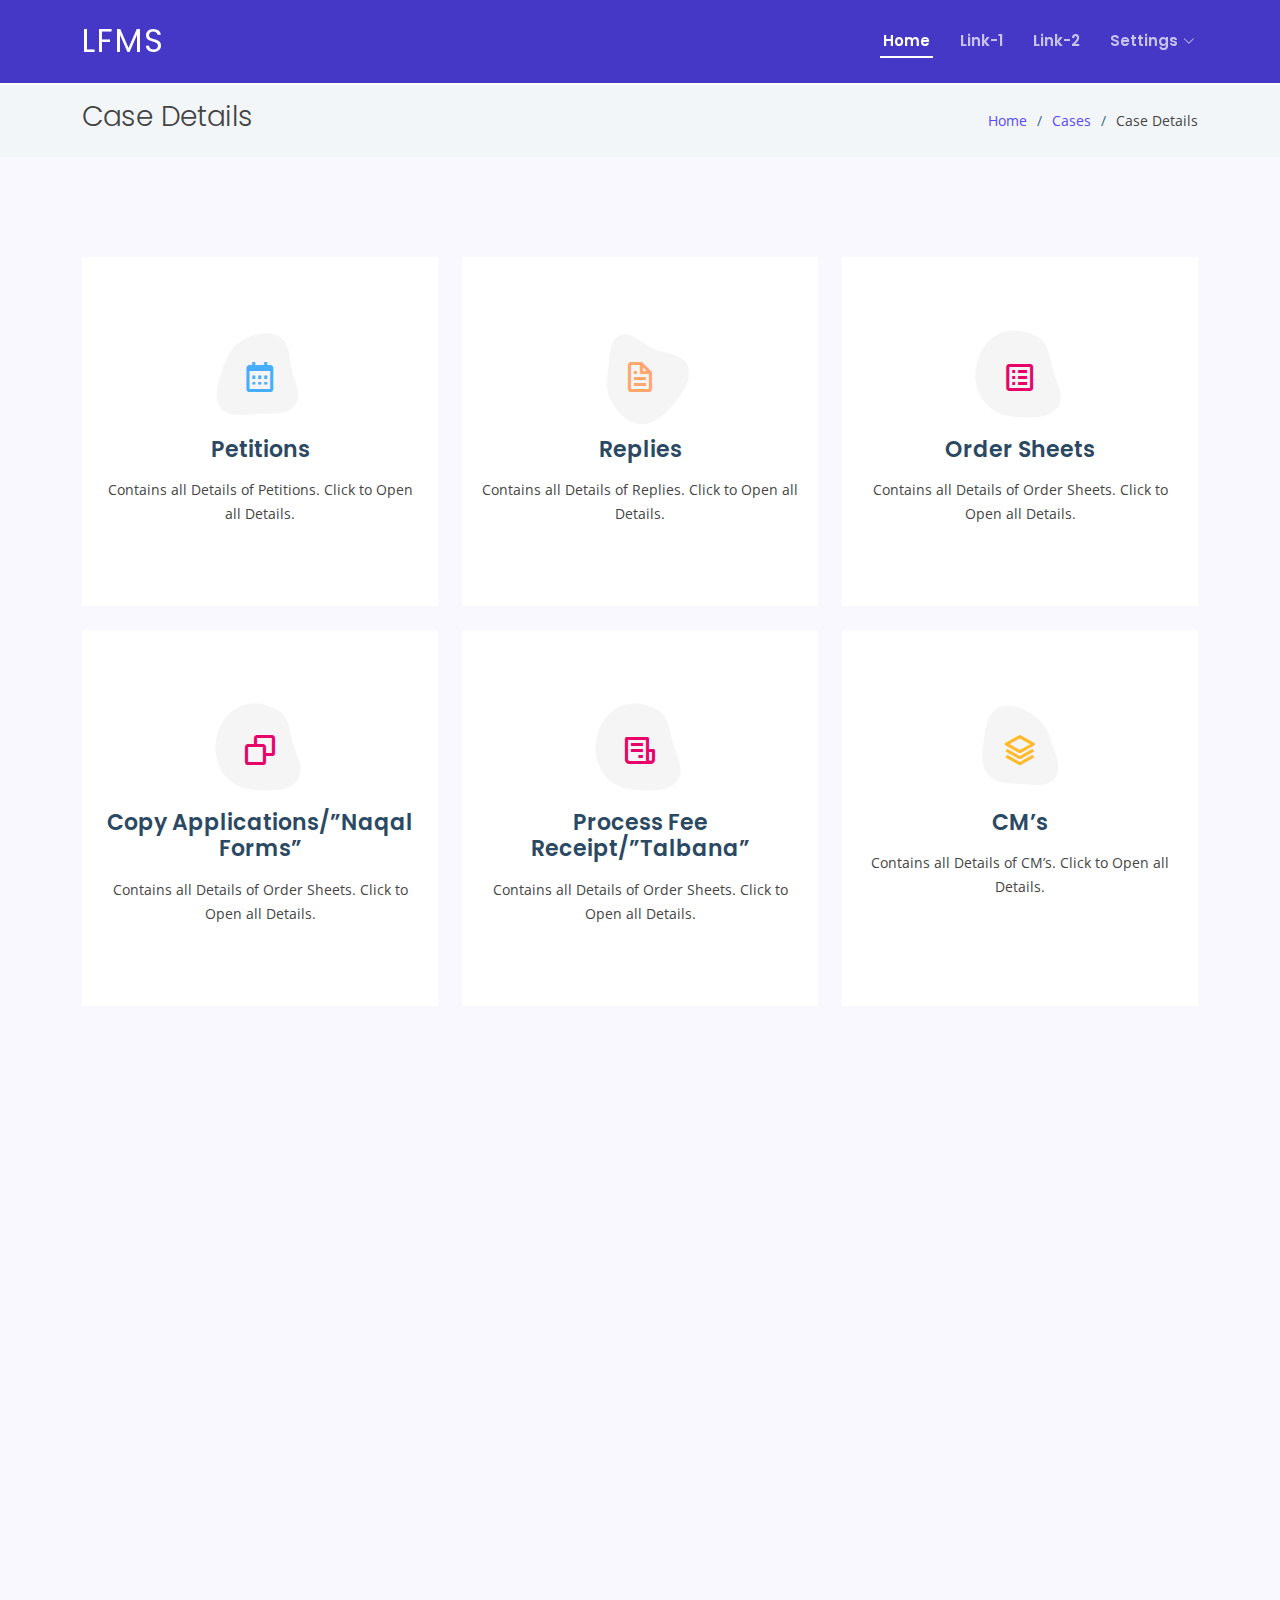
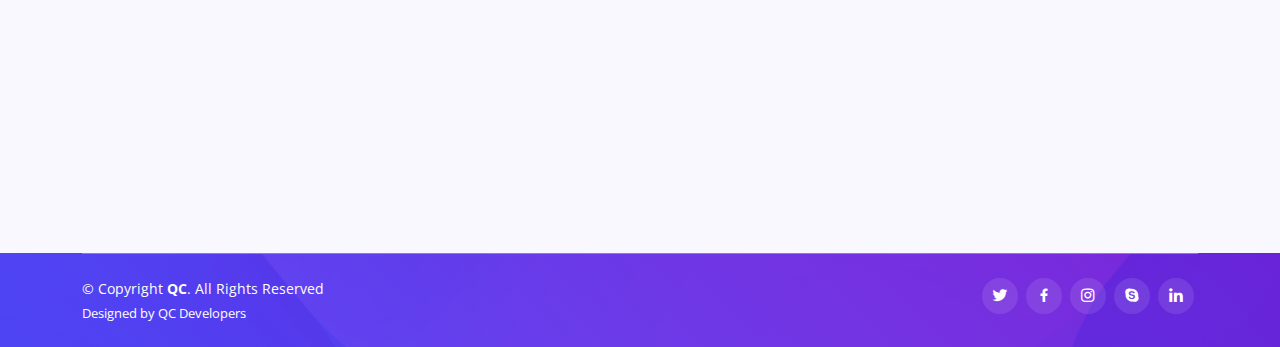
==== case_details.html @ b81e31d7 "adding code to git repo" ====
<!DOCTYPE html>
<html lang="en">

<head>
  <meta charset="utf-8">
  <meta content="width=device-width, initial-scale=1.0" name="viewport">

  <title>Case Details</title>
  <meta content="" name="description">
  <meta content="" name="keywords">

  <!-- Favicons -->
  <link href="assets/img/favicon.png" rel="icon">
  <link href="assets/img/apple-touch-icon.png" rel="apple-touch-icon">

  <!-- Google Fonts -->
  <link href="https://fonts.googleapis.com/css?family=Open+Sans:300,300i,400,400i,600,600i,700,700i|Roboto:300,300i,400,400i,500,500i,600,600i,700,700i|Poppins:300,300i,400,400i,500,500i,600,600i,700,700i" rel="stylesheet">

  <!-- Vendor CSS Files -->
  <link href="assets/vendor/aos/aos.css" rel="stylesheet">
  <link href="assets/vendor/bootstrap/css/bootstrap.min.css" rel="stylesheet">
  <link href="assets/vendor/bootstrap-icons/bootstrap-icons.css" rel="stylesheet">
  <link href="assets/vendor/boxicons/css/boxicons.min.css" rel="stylesheet">
  <link href="assets/vendor/glightbox/css/glightbox.min.css" rel="stylesheet">
  <link href="assets/vendor/swiper/swiper-bundle.min.css" rel="stylesheet">

  <!-- Template Main CSS File -->
  <link href="assets/css/style.css" rel="stylesheet">

  <!-- =======================================================
  * Template Name: Techie - v4.7.0
  * Template URL: https://bootstrapmade.com/techie-free-skin-bootstrap-3/
  * Author: BootstrapMade.com
  * License: https://bootstrapmade.com/license/
  ======================================================== -->
</head>

<body>

   <!-- ======= Header ======= -->
  <header id="header" class="fixed-top ">
    <div class="container d-flex align-items-center justify-content-between">
      <h1 class="logo"><a href="index.html">LFMS</a></h1>
      <!-- Uncomment below if you prefer to use an image logo -->
      <!-- <a href="index.html" class="logo"><img src="assets/img/logo.png" alt="" class="img-fluid"></a>-->

      <nav id="navbar" class="navbar">
        <ul>
          <li><a class="nav-link scrollto active" href="#">Home</a></li>
          <li><a class="nav-link scrollto" href="#">Link-1</a></li>
          <li><a class="nav-link scrollto" href="#">Link-2</a></li>          
          <li class="dropdown"><a href="#"><span>Settings</span> <i class="bi bi-chevron-down"></i></a>
            <ul>
              <li><a href="#">User</a></li>
              <li class="dropdown"><a href="#"><span>System Settings</span> <i class="bi bi-chevron-right"></i></a>
                <ul>
                  <li><a href="#">System Setting 1</a></li>
                  <li><a href="#">System Setting 2</a></li>
                  <li><a href="#">System Setting 3</a></li>
                  <li><a href="#">System Setting 4</a></li>                   
                </ul>
              </li>               
            </ul>
          </li>          
        </ul>
        <i class="bi bi-list mobile-nav-toggle"></i>
      </nav><!-- .navbar -->

    </div>
  </header><!-- End Header -->

<main id="main"> 

 <!-- ======= Breadcrumbs ======= -->
    <section id="breadcrumbs" class="breadcrumbs">
      <div class="container">

        <div class="d-flex justify-content-between align-items-center">
          <h2>Case Details</h2>
          <ol>
            <li><a href="index.html">Home</a></li>
            <li><a href="case_files.html">Cases</a></li>
			<li>Case Details</li>
          </ol>
        </div>

      </div>
    </section><!-- End Breadcrumbs -->
    <!-- ======= Services Section ======= -->
    <section id="services" class="services section-bg">
      <div class="container" data-aos="fade-up"> 

        <div class="row gy-4">
          <div class="col-lg-4 col-md-6 d-flex align-items-stretch" data-aos="zoom-in" data-aos-delay="100">
            <div class="icon-box iconbox-blue">
              <div class="icon">
                <svg width="100" height="100" viewBox="0 0 600 600" xmlns="http://www.w3.org/2000/svg">
                  <path stroke="none" stroke-width="0" fill="#f5f5f5" d="M300,521.0016835830174C376.1290562159157,517.8887921683347,466.0731472004068,529.7835943286574,510.70327084640275,468.03025145048787C554.3714126377745,407.6079735673963,508.03601936045806,328.9844924480964,491.2728898941984,256.3432110539036C474.5976632858925,184.082847569629,479.9380746630129,96.60480741107993,416.23090153303,58.64404602377083C348.86323505073057,18.502131276798302,261.93793281208167,40.57373210992963,193.5410806939664,78.93577620505333C130.42746243093433,114.334589627462,98.30271207620316,179.96522072025542,76.75703585869454,249.04625023123273C51.97151888228291,328.5150500222984,13.704378332031375,421.85034740162234,66.52175969318436,486.19268352777647C119.04800174914682,550.1803526380478,217.28368757567262,524.383925680826,300,521.0016835830174"></path>
                </svg>
                <i class="bx bx-calendar"></i>
              </div>
              <h4><a href="petition_details.html">Petitions</a></h4>
              <p>Contains all Details of Petitions. Click to Open all Details. </p>
            </div>
          </div>

          <div class="col-lg-4 col-md-6 d-flex align-items-stretch" data-aos="zoom-in" data-aos-delay="200">
            <div class="icon-box iconbox-orange ">
              <div class="icon">
                <svg width="100" height="100" viewBox="0 0 600 600" xmlns="http://www.w3.org/2000/svg">
                  <path stroke="none" stroke-width="0" fill="#f5f5f5" d="M300,582.0697525312426C382.5290701553225,586.8405444964366,449.9789794690241,525.3245884688669,502.5850820975895,461.55621195738473C556.606425686781,396.0723002908107,615.8543463187945,314.28637112970534,586.6730223649479,234.56875336149918C558.9533121215079,158.8439757836574,454.9685369536778,164.00468322053177,381.49747125262974,130.76875717737553C312.15926192815925,99.40240125094834,248.97055460311594,18.661163978235184,179.8680185752513,50.54337015887873C110.5421016452524,82.52863877960104,119.82277516462835,180.83849132639028,109.12597500060166,256.43424936330496C100.08760227029461,320.3096726198365,92.17705696193138,384.0621239912766,124.79988738764834,439.7174275375508C164.83382741302287,508.01625554203684,220.96474134820875,577.5009287672846,300,582.0697525312426"></path>
                </svg>
                <i class="bx bx-file"></i>
              </div>
              <h4><a href="">Replies</a></h4>
              <p>Contains all Details of Replies. Click to Open all Details.</p>
            </div>
          </div>

          <div class="col-lg-4 col-md-6 d-flex align-items-stretch" data-aos="zoom-in" data-aos-delay="300">
            <div class="icon-box iconbox-pink">
              <div class="icon">
                <svg width="100" height="100" viewBox="0 0 600 600" xmlns="http://www.w3.org/2000/svg">
                  <path stroke="none" stroke-width="0" fill="#f5f5f5" d="M300,541.5067337569781C382.14930387511276,545.0595476570109,479.8736841581634,548.3450877840088,526.4010558755058,480.5488172755941C571.5218469581645,414.80211281144784,517.5187510058486,332.0715597781072,496.52539010469104,255.14436215662573C477.37192572678356,184.95920475031193,473.57363656557914,105.61284051026155,413.0603344069578,65.22779650032875C343.27470386102294,18.654635553484475,251.2091493199835,5.337323636656869,175.0934190732945,40.62881213300186C97.87086631185822,76.43348514350839,51.98124368387456,156.15599469081315,36.44837278890362,239.84606092416172C21.716077023791087,319.22268207091537,43.775223500013084,401.1760424656574,96.891909868211,461.97329694683043C147.22146801428983,519.5804099606455,223.5754009179313,538.201503339737,300,541.5067337569781"></path>
                </svg>
                <i class="bx bx-spreadsheet"></i>
              </div>
              <h4><a href="#">Order Sheets</a></h4>
              <p>Contains all Details of Order Sheets. Click to Open all Details.</p>
            </div>
          </div>
		  
		  <div class="col-lg-4 col-md-6 d-flex align-items-stretch" data-aos="zoom-in" data-aos-delay="300">
            <div class="icon-box iconbox-pink">
              <div class="icon">
                <svg width="100" height="100" viewBox="0 0 600 600" xmlns="http://www.w3.org/2000/svg">
                  <path stroke="none" stroke-width="0" fill="#f5f5f5" d="M300,541.5067337569781C382.14930387511276,545.0595476570109,479.8736841581634,548.3450877840088,526.4010558755058,480.5488172755941C571.5218469581645,414.80211281144784,517.5187510058486,332.0715597781072,496.52539010469104,255.14436215662573C477.37192572678356,184.95920475031193,473.57363656557914,105.61284051026155,413.0603344069578,65.22779650032875C343.27470386102294,18.654635553484475,251.2091493199835,5.337323636656869,175.0934190732945,40.62881213300186C97.87086631185822,76.43348514350839,51.98124368387456,156.15599469081315,36.44837278890362,239.84606092416172C21.716077023791087,319.22268207091537,43.775223500013084,401.1760424656574,96.891909868211,461.97329694683043C147.22146801428983,519.5804099606455,223.5754009179313,538.201503339737,300,541.5067337569781"></path>
                </svg>
                <i class="bx bx-copy"></i>
              </div>
              <h4><a href="#">Copy Applications/”Naqal Forms”</a></h4>
              <p>Contains all Details of Order Sheets. Click to Open all Details.</p>
            </div>
          </div>
		  <div class="col-lg-4 col-md-6 d-flex align-items-stretch" data-aos="zoom-in" data-aos-delay="300">
            <div class="icon-box iconbox-pink">
              <div class="icon">
                <svg width="100" height="100" viewBox="0 0 600 600" xmlns="http://www.w3.org/2000/svg">
                  <path stroke="none" stroke-width="0" fill="#f5f5f5" d="M300,541.5067337569781C382.14930387511276,545.0595476570109,479.8736841581634,548.3450877840088,526.4010558755058,480.5488172755941C571.5218469581645,414.80211281144784,517.5187510058486,332.0715597781072,496.52539010469104,255.14436215662573C477.37192572678356,184.95920475031193,473.57363656557914,105.61284051026155,413.0603344069578,65.22779650032875C343.27470386102294,18.654635553484475,251.2091493199835,5.337323636656869,175.0934190732945,40.62881213300186C97.87086631185822,76.43348514350839,51.98124368387456,156.15599469081315,36.44837278890362,239.84606092416172C21.716077023791087,319.22268207091537,43.775223500013084,401.1760424656574,96.891909868211,461.97329694683043C147.22146801428983,519.5804099606455,223.5754009179313,538.201503339737,300,541.5067337569781"></path>
                </svg>
                <i class="bx bx-receipt"></i>
              </div>
              <h4><a href="#">Process Fee Receipt/”Talbana”</a></h4>
              <p>Contains all Details of Order Sheets. Click to Open all Details.</p>
            </div>
          </div>

          <div class="col-lg-4 col-md-6 d-flex align-items-stretch" data-aos="zoom-in" data-aos-delay="100">
            <div class="icon-box iconbox-yellow">
              <div class="icon">
                <svg width="100" height="100" viewBox="0 0 600 600" xmlns="http://www.w3.org/2000/svg">
                  <path stroke="none" stroke-width="0" fill="#f5f5f5" d="M300,503.46388370962813C374.79870501325706,506.71871716319447,464.8034551963731,527.1746412648533,510.4981551193396,467.86667711651364C555.9287308511215,408.9015244558933,512.6030010748507,327.5744911775523,490.211057578863,256.5855673507754C471.097692560561,195.9906835881958,447.69079081568157,138.11976852964426,395.19560036434837,102.3242989838813C329.3053358748298,57.3949838291264,248.02791733380457,8.279543830951368,175.87071277845988,42.242879143198664C103.41431057327972,76.34704239035025,93.79494320519305,170.9812938413882,81.28167332365135,250.07896920659033C70.17666984294237,320.27484674793965,64.84698225790005,396.69656628748305,111.28512138212992,450.4950937839243C156.20124167950087,502.5303643271138,231.32542653798444,500.4755392045468,300,503.46388370962813"></path>
                </svg>
                <i class="bx bx-layer"></i>
              </div>
              <h4><a href="">CM’s</a></h4>
              <p>Contains all Details of CM’s. Click to Open all Details.</p>
            </div>
          </div>

          <div class="col-lg-4 col-md-6 d-flex align-items-stretch" data-aos="zoom-in" data-aos-delay="200">
            <div class="icon-box iconbox-red">
              <div class="icon">
                <svg width="100" height="100" viewBox="0 0 600 600" xmlns="http://www.w3.org/2000/svg">
                  <path stroke="none" stroke-width="0" fill="#f5f5f5" d="M300,532.3542879108572C369.38199826031484,532.3153073249985,429.10787420159085,491.63046689027357,474.5244479745417,439.17860296908856C522.8885846962883,383.3225815378663,569.1668002868075,314.3205725914397,550.7432151929288,242.7694973846089C532.6665558377875,172.5657663291529,456.2379748765914,142.6223662098291,390.3689995646985,112.34683881706744C326.66090330228417,83.06452184765237,258.84405631176094,53.51806209861945,193.32584062364296,78.48882559362697C121.61183558270385,105.82097193414197,62.805066853699245,167.19869350419734,48.57481801355237,242.6138429142374C34.843463184063346,315.3850353017275,76.69343916112496,383.4422959591041,125.22947124332185,439.3748458443577C170.7312796277747,491.8107796887764,230.57421082200815,532.3932930995766,300,532.3542879108572"></path>
                </svg>
                <i class="bx bx-slideshow"></i>
              </div>
              <h4><a href="">Relevant Case Laws</a></h4>
              <p>Contains all Details of Relevant Case Laws. Click to Open all Details.</p>
            </div>
          </div>

          <div class="col-lg-4 col-md-6 d-flex align-items-stretch" data-aos="zoom-in" data-aos-delay="300">
            <div class="icon-box iconbox-teal">
              <div class="icon">
                <svg width="100" height="100" viewBox="0 0 600 600" xmlns="http://www.w3.org/2000/svg">
                  <path stroke="none" stroke-width="0" fill="#f5f5f5" d="M300,566.797414625762C385.7384707136149,576.1784315230908,478.7894351017131,552.8928747891023,531.9192734346935,484.94944893311C584.6109503024035,417.5663521118492,582.489472248146,322.67544863468447,553.9536738515405,242.03673114598146C529.1557734026468,171.96086150256528,465.24506316201064,127.66468636344209,395.9583748389544,100.7403814666027C334.2173773831606,76.7482773500951,269.4350130405921,84.62216499799875,207.1952322260088,107.2889140133804C132.92018162631612,134.33871894543012,41.79353780512637,160.00259165414826,22.644507872594943,236.69541883565114C3.319112789854554,314.0945973066697,72.72355303640163,379.243833228382,124.04198916343866,440.3218312028393C172.9286146004772,498.5055451809895,224.45579914871206,558.5317968840102,300,566.797414625762"></path>
                </svg>
                <i class="bi bi-window-dock"></i>
              </div>
              <h4><a href="">Extra Docs</a></h4>
              <p>Contains all Details of Extra Docs. Click to Open all Details.</p>
            </div>
          </div>
			
			 <div class="col-lg-4 col-md-6 d-flex align-items-stretch" data-aos="zoom-in" data-aos-delay="100">
            <div class="icon-box iconbox-blue">
              <div class="icon">
                <svg width="100" height="100" viewBox="0 0 600 600" xmlns="http://www.w3.org/2000/svg">
                  <path stroke="none" stroke-width="0" fill="#f5f5f5" d="M300,521.0016835830174C376.1290562159157,517.8887921683347,466.0731472004068,529.7835943286574,510.70327084640275,468.03025145048787C554.3714126377745,407.6079735673963,508.03601936045806,328.9844924480964,491.2728898941984,256.3432110539036C474.5976632858925,184.082847569629,479.9380746630129,96.60480741107993,416.23090153303,58.64404602377083C348.86323505073057,18.502131276798302,261.93793281208167,40.57373210992963,193.5410806939664,78.93577620505333C130.42746243093433,114.334589627462,98.30271207620316,179.96522072025542,76.75703585869454,249.04625023123273C51.97151888228291,328.5150500222984,13.704378332031375,421.85034740162234,66.52175969318436,486.19268352777647C119.04800174914682,550.1803526380478,217.28368757567262,524.383925680826,300,521.0016835830174"></path>
                </svg>
                <i class="bx bxl-dribbble"></i>
              </div>
              <h4><a href="">Oral Arguments</a></h4>
              <p>Contains all Details of Oral Arguments. Click to Open all Details. </p>
            </div>
          </div>

          <div class="col-lg-4 col-md-6 d-flex align-items-stretch" data-aos="zoom-in" data-aos-delay="200">
            <div class="icon-box iconbox-orange ">
              <div class="icon">
                <svg width="100" height="100" viewBox="0 0 600 600" xmlns="http://www.w3.org/2000/svg">
                  <path stroke="none" stroke-width="0" fill="#f5f5f5" d="M300,582.0697525312426C382.5290701553225,586.8405444964366,449.9789794690241,525.3245884688669,502.5850820975895,461.55621195738473C556.606425686781,396.0723002908107,615.8543463187945,314.28637112970534,586.6730223649479,234.56875336149918C558.9533121215079,158.8439757836574,454.9685369536778,164.00468322053177,381.49747125262974,130.76875717737553C312.15926192815925,99.40240125094834,248.97055460311594,18.661163978235184,179.8680185752513,50.54337015887873C110.5421016452524,82.52863877960104,119.82277516462835,180.83849132639028,109.12597500060166,256.43424936330496C100.08760227029461,320.3096726198365,92.17705696193138,384.0621239912766,124.79988738764834,439.7174275375508C164.83382741302287,508.01625554203684,220.96474134820875,577.5009287672846,300,582.0697525312426"></path>
                </svg>
                <i class="bx bx-file"></i>
              </div>
              <h4><a href="">Synopsis</a></h4>
              <p>Contains all Details of Synopsis. Click to Open all Details.</p>
            </div>
          </div>
		  <div class="col-lg-4 col-md-6 d-flex align-items-stretch" data-aos="zoom-in" data-aos-delay="100">
            <div class="icon-box iconbox-yellow">
              <div class="icon">
                <svg width="100" height="100" viewBox="0 0 600 600" xmlns="http://www.w3.org/2000/svg">
                  <path stroke="none" stroke-width="0" fill="#f5f5f5" d="M300,503.46388370962813C374.79870501325706,506.71871716319447,464.8034551963731,527.1746412648533,510.4981551193396,467.86667711651364C555.9287308511215,408.9015244558933,512.6030010748507,327.5744911775523,490.211057578863,256.5855673507754C471.097692560561,195.9906835881958,447.69079081568157,138.11976852964426,395.19560036434837,102.3242989838813C329.3053358748298,57.3949838291264,248.02791733380457,8.279543830951368,175.87071277845988,42.242879143198664C103.41431057327972,76.34704239035025,93.79494320519305,170.9812938413882,81.28167332365135,250.07896920659033C70.17666984294237,320.27484674793965,64.84698225790005,396.69656628748305,111.28512138212992,450.4950937839243C156.20124167950087,502.5303643271138,231.32542653798444,500.4755392045468,300,503.46388370962813"></path>
                </svg>
                <i class="bx bx-layer"></i>
              </div>
              <h4><a href="">Judgment</a></h4>
              <p>Contains all Details of Judgment. Click to Open all Details.</p>
            </div>
          </div>

          <div class="col-lg-4 col-md-6 d-flex align-items-stretch" data-aos="zoom-in" data-aos-delay="200">
            <div class="icon-box iconbox-red">
              <div class="icon">
                <svg width="100" height="100" viewBox="0 0 600 600" xmlns="http://www.w3.org/2000/svg">
                  <path stroke="none" stroke-width="0" fill="#f5f5f5" d="M300,532.3542879108572C369.38199826031484,532.3153073249985,429.10787420159085,491.63046689027357,474.5244479745417,439.17860296908856C522.8885846962883,383.3225815378663,569.1668002868075,314.3205725914397,550.7432151929288,242.7694973846089C532.6665558377875,172.5657663291529,456.2379748765914,142.6223662098291,390.3689995646985,112.34683881706744C326.66090330228417,83.06452184765237,258.84405631176094,53.51806209861945,193.32584062364296,78.48882559362697C121.61183558270385,105.82097193414197,62.805066853699245,167.19869350419734,48.57481801355237,242.6138429142374C34.843463184063346,315.3850353017275,76.69343916112496,383.4422959591041,125.22947124332185,439.3748458443577C170.7312796277747,491.8107796887764,230.57421082200815,532.3932930995766,300,532.3542879108572"></path>
                </svg>
                <i class="bx bx-slideshow"></i>
              </div>
              <h4><a href="">Others</a></h4>
              <p>Contains all Details of Others. Click to Open all Details.</p>
            </div>
          </div>
        </div>

      </div>
    </section><!-- End Services Section -->
	
  </main><!-- End #main -->

  <!-- ======= Footer ======= -->
  <footer id="footer">

    <div class="container">

      <div class="copyright-wrap d-md-flex py-4">
        <div class="me-md-auto text-center text-md-start">
          <div class="copyright">
            &copy; Copyright <strong><span>QC</span></strong>. All Rights Reserved
          </div>
          <div class="credits">
            <!-- All the links in the footer should remain intact. -->
            <!-- You can delete the links only if you purchased the pro version. -->
            <!-- Licensing information: https://bootstrapmade.com/license/ -->
            <!-- Purchase the pro version with working PHP/AJAX contact form: https://bootstrapmade.com/techie-free-skin-bootstrap-3/ -->
            Designed by <a href="https://bootstrapmade.com/">QC Developers</a>
          </div>
        </div>
        <div class="social-links text-center text-md-right pt-3 pt-md-0">
          <a href="#" class="twitter"><i class="bx bxl-twitter"></i></a>
          <a href="#" class="facebook"><i class="bx bxl-facebook"></i></a>
          <a href="#" class="instagram"><i class="bx bxl-instagram"></i></a>
          <a href="#" class="google-plus"><i class="bx bxl-skype"></i></a>
          <a href="#" class="linkedin"><i class="bx bxl-linkedin"></i></a>
        </div>
      </div>

    </div>
  </footer><!-- End Footer -->

  <a href="#" class="back-to-top d-flex align-items-center justify-content-center"><i class="bi bi-arrow-up-short"></i></a>
  <div id="preloader"></div>

  <!-- Vendor JS Files -->
  <script src="assets/vendor/purecounter/purecounter.js"></script>
  <script src="assets/vendor/aos/aos.js"></script>
  <script src="assets/vendor/bootstrap/js/bootstrap.bundle.min.js"></script>
  <script src="assets/vendor/glightbox/js/glightbox.min.js"></script>
  <script src="assets/vendor/isotope-layout/isotope.pkgd.min.js"></script>
  <script src="assets/vendor/swiper/swiper-bundle.min.js"></script>
  <script src="assets/vendor/php-email-form/validate.js"></script>

  <!-- Template Main JS File -->
  <script src="assets/js/main.js"></script>

</body>

</html>
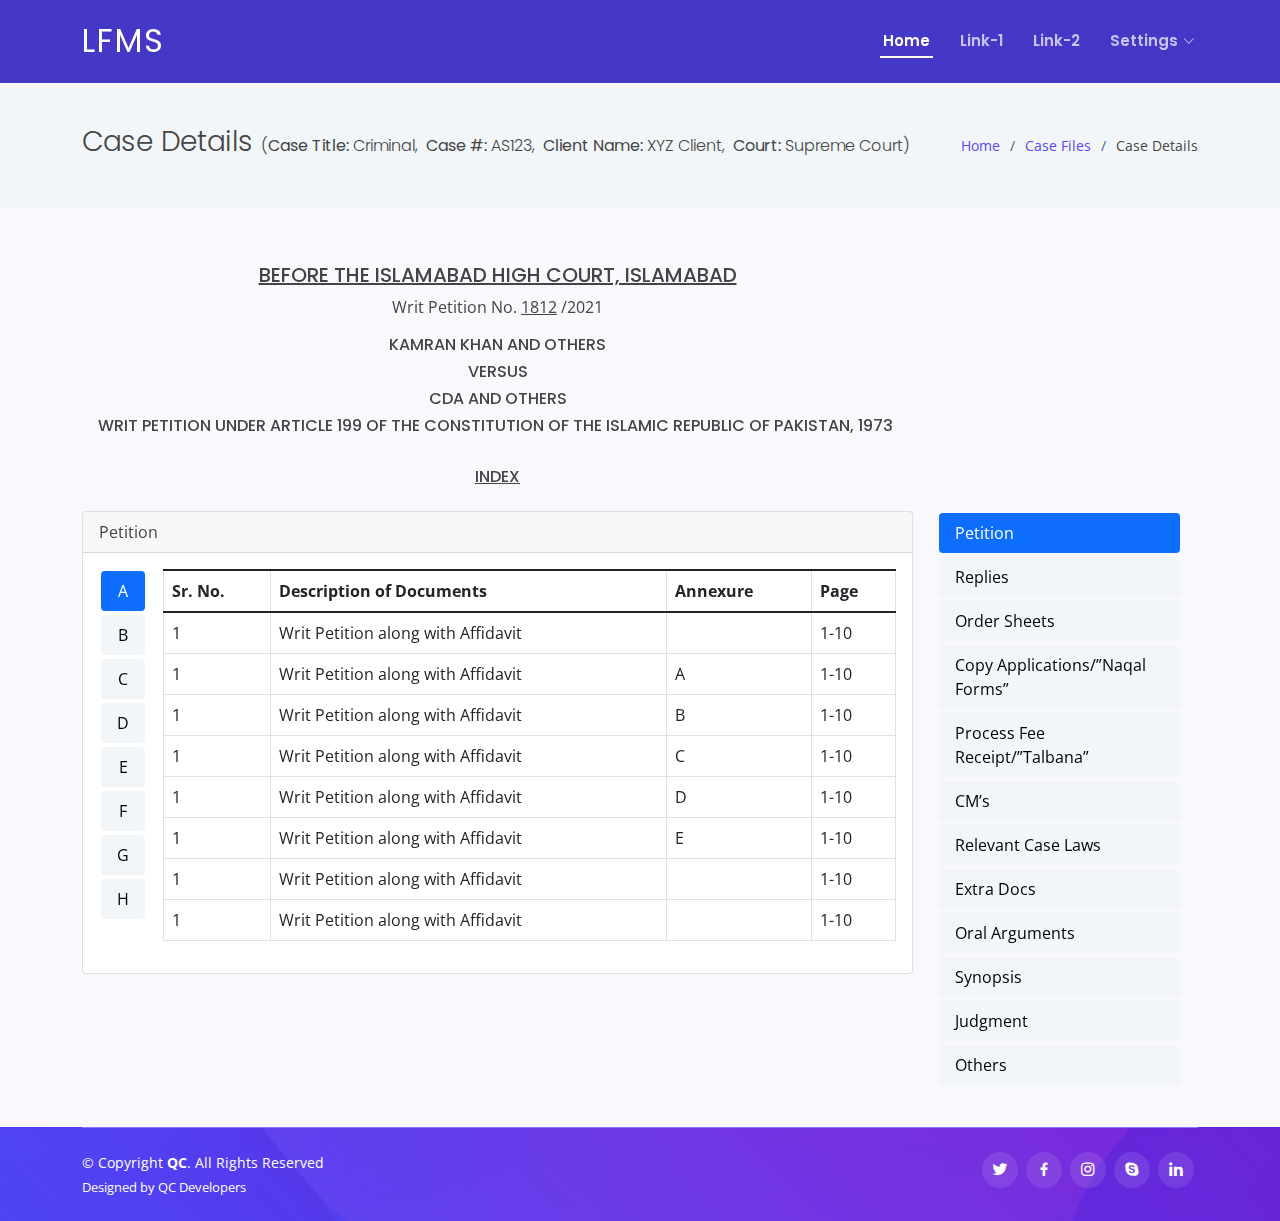
==== commit 0a14ffbe: "CASE DETAIL PAGE MODIFICATION" ====
--- a/case_details.html
+++ b/case_details.html
@@ -5,7 +5,7 @@
   <meta charset="utf-8">
   <meta content="width=device-width, initial-scale=1.0" name="viewport">
 
-  <title>Case Details</title>
+  <title>Cases</title>
   <meta content="" name="description">
   <meta content="" name="keywords">
 
@@ -14,7 +14,9 @@
   <link href="assets/img/apple-touch-icon.png" rel="apple-touch-icon">
 
   <!-- Google Fonts -->
-  <link href="https://fonts.googleapis.com/css?family=Open+Sans:300,300i,400,400i,600,600i,700,700i|Roboto:300,300i,400,400i,500,500i,600,600i,700,700i|Poppins:300,300i,400,400i,500,500i,600,600i,700,700i" rel="stylesheet">
+  <link
+    href="https://fonts.googleapis.com/css?family=Open+Sans:300,300i,400,400i,600,600i,700,700i|Roboto:300,300i,400,400i,500,500i,600,600i,700,700i|Poppins:300,300i,400,400i,500,500i,600,600i,700,700i"
+    rel="stylesheet">
 
   <!-- Vendor CSS Files -->
   <link href="assets/vendor/aos/aos.css" rel="stylesheet">
@@ -33,11 +35,37 @@
   * Author: BootstrapMade.com
   * License: https://bootstrapmade.com/license/
   ======================================================== -->
+  <style>
+    .nav-pills .nav-link {
+      background-color: #f2f6f9;
+      color: black;
+      margin: 2px !important;
+    }
+
+    .nav-pills .nav-link.active,
+    .nav-pills .show>.nav-link {
+      color: #fff;
+      background-color: #0d6efd;
+    }
+    section {
+      padding: 40px 0 !important;
+      overflow: hidden !important;
+    }
+    h2 span{
+      font-size: 16px;
+    }
+    .align-center{
+      text-align: center;
+    }
+    .align-left{
+      text-align: left !important;
+    }
+  </style>
 </head>
 
 <body>
 
-   <!-- ======= Header ======= -->
+  <!-- ======= Header ======= -->
   <header id="header" class="fixed-top ">
     <div class="container d-flex align-items-center justify-content-between">
       <h1 class="logo"><a href="index.html">LFMS</a></h1>
@@ -48,7 +76,7 @@
         <ul>
           <li><a class="nav-link scrollto active" href="#">Home</a></li>
           <li><a class="nav-link scrollto" href="#">Link-1</a></li>
-          <li><a class="nav-link scrollto" href="#">Link-2</a></li>          
+          <li><a class="nav-link scrollto" href="#">Link-2</a></li>
           <li class="dropdown"><a href="#"><span>Settings</span> <i class="bi bi-chevron-down"></i></a>
             <ul>
               <li><a href="#">User</a></li>
@@ -57,11 +85,11 @@
                   <li><a href="#">System Setting 1</a></li>
                   <li><a href="#">System Setting 2</a></li>
                   <li><a href="#">System Setting 3</a></li>
-                  <li><a href="#">System Setting 4</a></li>                   
+                  <li><a href="#">System Setting 4</a></li>
                 </ul>
-              </li>               
+              </li>
             </ul>
-          </li>          
+          </li>
         </ul>
         <i class="bi bi-list mobile-nav-toggle"></i>
       </nav><!-- .navbar -->
@@ -69,186 +97,191 @@
     </div>
   </header><!-- End Header -->
 
-<main id="main"> 
-
- <!-- ======= Breadcrumbs ======= -->
+  <main id="main">
+
+    <!-- ======= Breadcrumbs ======= -->
     <section id="breadcrumbs" class="breadcrumbs">
       <div class="container">
 
         <div class="d-flex justify-content-between align-items-center">
-          <h2>Case Details</h2>
+          <h2>Case Details
+            <span>(<strong>Case Title:</strong> Criminal,</span>
+            <span><strong>Case #:</strong> AS123,</span>
+            <span><strong>Client Name:</strong> XYZ Client,</span>
+            <span><strong>Court:</strong> Supreme Court)</span>
+          </h2>
           <ol>
             <li><a href="index.html">Home</a></li>
-            <li><a href="case_files.html">Cases</a></li>
-			<li>Case Details</li>
+            <li><a href="case_files.html">Case Files</a></li>
+			      <li>Case Details</li>
           </ol>
         </div>
 
       </div>
     </section><!-- End Breadcrumbs -->
+
     <!-- ======= Services Section ======= -->
     <section id="services" class="services section-bg">
-      <div class="container" data-aos="fade-up"> 
-
+      <div class="container" data-aos="fade-up">   
+        <div class="row">
+          <div class="col-9">
+           <div class="card-body align-center">
+           <div>                    
+               <h5>
+                 <u>BEFORE THE ISLAMABAD HIGH COURT, ISLAMABAD</u>
+                 
+               </h5>   
+               <p>
+                 Writ Petition No. <u>1812</u> /2021
+               </p>
+               <h6>KAMRAN KHAN AND OTHERS</h6>
+               <h6>VERSUS</h6>
+               <h6>CDA AND OTHERS</h6>
+               <h6 class="align-left">
+                 WRIT PETITION UNDER ARTICLE 199 OF THE CONSTITUTION OF THE ISLAMIC REPUBLIC OF PAKISTAN, 1973
+               </h6><BR>
+               <h6><u>INDEX</u></h6>
+         </div>
+       </div>
+          </div>
+        </div>    
         <div class="row gy-4">
-          <div class="col-lg-4 col-md-6 d-flex align-items-stretch" data-aos="zoom-in" data-aos-delay="100">
-            <div class="icon-box iconbox-blue">
-              <div class="icon">
-                <svg width="100" height="100" viewBox="0 0 600 600" xmlns="http://www.w3.org/2000/svg">
-                  <path stroke="none" stroke-width="0" fill="#f5f5f5" d="M300,521.0016835830174C376.1290562159157,517.8887921683347,466.0731472004068,529.7835943286574,510.70327084640275,468.03025145048787C554.3714126377745,407.6079735673963,508.03601936045806,328.9844924480964,491.2728898941984,256.3432110539036C474.5976632858925,184.082847569629,479.9380746630129,96.60480741107993,416.23090153303,58.64404602377083C348.86323505073057,18.502131276798302,261.93793281208167,40.57373210992963,193.5410806939664,78.93577620505333C130.42746243093433,114.334589627462,98.30271207620316,179.96522072025542,76.75703585869454,249.04625023123273C51.97151888228291,328.5150500222984,13.704378332031375,421.85034740162234,66.52175969318436,486.19268352777647C119.04800174914682,550.1803526380478,217.28368757567262,524.383925680826,300,521.0016835830174"></path>
-                </svg>
-                <i class="bx bx-calendar"></i>
+
+          <div class="col-9">
+            
+            <div class="card">
+              <div class="card-header">
+                Petition
               </div>
-              <h4><a href="petition_details.html">Petitions</a></h4>
-              <p>Contains all Details of Petitions. Click to Open all Details. </p>
+              <div class="card-body">
+            <div class="d-flex align-items-start">
+              <div class="nav flex-column nav-pills me-3" id="v-pills-tab" role="tablist" aria-orientation="vertical">
+                <button class="nav-link active" id="v-pills-home-tab" data-bs-toggle="pill" data-bs-target="#v-pills-home" type="button" role="tab" aria-controls="v-pills-home" aria-selected="true">A</button>
+                <button class="nav-link" id="v-pills-profile-tab" data-bs-toggle="pill" data-bs-target="#v-pills-profile" type="button" role="tab" aria-controls="v-pills-profile" aria-selected="false">B</button>
+                <button class="nav-link" id="v-pills-messages-tab" data-bs-toggle="pill" data-bs-target="#v-pills-messages" type="button" role="tab" aria-controls="v-pills-messages" aria-selected="false">C</button>
+                <button class="nav-link" id="v-pills-settings-tab" data-bs-toggle="pill" data-bs-target="#v-pills-settings" type="button" role="tab" aria-controls="v-pills-settings" aria-selected="false">D</button>
+
+                <button class="nav-link" id="v-pills-home-tab" data-bs-toggle="pill" data-bs-target="#v-pills-home" type="button" role="tab" aria-controls="v-pills-home" aria-selected="true">E</button>
+                <button class="nav-link" id="v-pills-profile-tab" data-bs-toggle="pill" data-bs-target="#v-pills-profile" type="button" role="tab" aria-controls="v-pills-profile" aria-selected="false">F</button>
+                <button class="nav-link" id="v-pills-messages-tab" data-bs-toggle="pill" data-bs-target="#v-pills-messages" type="button" role="tab" aria-controls="v-pills-messages" aria-selected="false">G</button>
+                <button class="nav-link" id="v-pills-settings-tab" data-bs-toggle="pill" data-bs-target="#v-pills-settings" type="button" role="tab" aria-controls="v-pills-settings" aria-selected="false">H</button>
+              </div>
+               
+            
+                <table class="table table-bordered">
+                   
+                  <tbody>     
+                    <thead>
+                      <th>Sr. No.</th>
+                      <th>Description of Documents</th>
+                      <th>Annexure</th>
+                      <th>Page</th>
+                    </thead>              
+                    <tr>
+                      <td>1</td> 
+                      <td>Writ Petition along with Affidavit</td>  
+                      <td></td> 
+                      <td>1-10</td>                      
+                    </tr>
+                    <tr>
+                      <td>1</td> 
+                      <td>Writ Petition along with Affidavit</td>  
+                      <td>A</td> 
+                      <td>1-10</td>                      
+                    </tr>
+                    <tr>
+                      <td>1</td> 
+                      <td>Writ Petition along with Affidavit</td>  
+                      <td>B</td> 
+                      <td>1-10</td>                      
+                    </tr>
+                    <tr>
+                      <td>1</td> 
+                      <td>Writ Petition along with Affidavit</td>  
+                      <td>C</td> 
+                      <td>1-10</td>                      
+                    </tr>
+                    <tr>
+                      <td>1</td> 
+                      <td>Writ Petition along with Affidavit</td>  
+                      <td>D</td> 
+                      <td>1-10</td>                      
+                    </tr>
+                    <tr>
+                      <td>1</td> 
+                      <td>Writ Petition along with Affidavit</td>  
+                      <td>E</td> 
+                      <td>1-10</td>                      
+                    </tr>
+                    <tr>
+                      <td>1</td> 
+                      <td>Writ Petition along with Affidavit</td>  
+                      <td></td> 
+                      <td>1-10</td>                      
+                    </tr>
+                    <tr>
+                      <td>1</td> 
+                      <td>Writ Petition along with Affidavit</td>  
+                      <td></td> 
+                      <td>1-10</td>                      
+                    </tr>
+                  </tbody>
+                </table>
+               
             </div>
           </div>
-
-          <div class="col-lg-4 col-md-6 d-flex align-items-stretch" data-aos="zoom-in" data-aos-delay="200">
-            <div class="icon-box iconbox-orange ">
-              <div class="icon">
-                <svg width="100" height="100" viewBox="0 0 600 600" xmlns="http://www.w3.org/2000/svg">
-                  <path stroke="none" stroke-width="0" fill="#f5f5f5" d="M300,582.0697525312426C382.5290701553225,586.8405444964366,449.9789794690241,525.3245884688669,502.5850820975895,461.55621195738473C556.606425686781,396.0723002908107,615.8543463187945,314.28637112970534,586.6730223649479,234.56875336149918C558.9533121215079,158.8439757836574,454.9685369536778,164.00468322053177,381.49747125262974,130.76875717737553C312.15926192815925,99.40240125094834,248.97055460311594,18.661163978235184,179.8680185752513,50.54337015887873C110.5421016452524,82.52863877960104,119.82277516462835,180.83849132639028,109.12597500060166,256.43424936330496C100.08760227029461,320.3096726198365,92.17705696193138,384.0621239912766,124.79988738764834,439.7174275375508C164.83382741302287,508.01625554203684,220.96474134820875,577.5009287672846,300,582.0697525312426"></path>
-                </svg>
-                <i class="bx bx-file"></i>
+        </div>
+
+             
+          </div>
+          <div class="col-3">
+            <div class="d-flex align-items-start">
+              <div class="nav flex-column nav-pills me-3" id="v-pills-tab" role="tablist" aria-orientation="vertical">
+                <button class="nav-link active text-start" id="v-pills-home-tab" data-bs-toggle="pill"
+                  data-bs-target="#v-pills-home" type="button" role="tab" aria-controls="v-pills-home"
+                  aria-selected="true" onclick="document.location='case_details.html'">Petition</button>
+                <button class="nav-link text-start" id="v-pills-profile-tab" data-bs-toggle="pill"
+                  data-bs-target="#v-pills-profile" type="button" role="tab" aria-controls="v-pills-profile"
+                  aria-selected="false" onclick="document.location='replies.html'">Replies</button>
+                <button class="nav-link text-start" id="v-pills-messages-tab" data-bs-toggle="pill"
+                  data-bs-target="#v-pills-messages" type="button" role="tab" aria-controls="v-pills-messages"
+                  aria-selected="false">Order Sheets</button>
+                <button class="nav-link text-start" id="v-pills-settings-tab" data-bs-toggle="pill"
+                  data-bs-target="#v-pills-settings" type="button" role="tab" aria-controls="v-pills-settings"
+                  aria-selected="false">Copy Applications/”Naqal Forms”</button>
+
+                <button class="nav-link text-start" id="v-pills-home-tab" data-bs-toggle="pill" data-bs-target="#v-pills-home"
+                  type="button" role="tab" aria-controls="v-pills-home" aria-selected="true">Process Fee
+                  Receipt/”Talbana”</button>
+                <button class="nav-link text-start" id="v-pills-profile-tab" data-bs-toggle="pill"
+                  data-bs-target="#v-pills-profile" type="button" role="tab" aria-controls="v-pills-profile"
+                  aria-selected="false">CM’s</button>
+                <button class="nav-link text-start" id="v-pills-messages-tab" data-bs-toggle="pill"
+                  data-bs-target="#v-pills-messages" type="button" role="tab" aria-controls="v-pills-messages"
+                  aria-selected="false">Relevant Case Laws</button>
+                <button class="nav-link text-start" id="v-pills-settings-tab" data-bs-toggle="pill"
+                  data-bs-target="#v-pills-settings" type="button" role="tab" aria-controls="v-pills-settings"
+                  aria-selected="false">Extra Docs</button>
+
+                <button class="nav-link text-start" id="v-pills-home-tab" data-bs-toggle="pill" data-bs-target="#v-pills-home"
+                  type="button" role="tab" aria-controls="v-pills-home" aria-selected="true">Oral Arguments</button>
+                <button class="nav-link text-start" id="v-pills-profile-tab" data-bs-toggle="pill"
+                  data-bs-target="#v-pills-profile" type="button" role="tab" aria-controls="v-pills-profile"
+                  aria-selected="false">Synopsis</button>
+                <button class="nav-link text-start" id="v-pills-messages-tab" data-bs-toggle="pill"
+                  data-bs-target="#v-pills-messages" type="button" role="tab" aria-controls="v-pills-messages"
+                  aria-selected="false">Judgment</button>
+                <button class="nav-link text-start" id="v-pills-settings-tab" data-bs-toggle="pill"
+                  data-bs-target="#v-pills-settings" type="button" role="tab" aria-controls="v-pills-settings"
+                  aria-selected="false">Others</button>
               </div>
-              <h4><a href="">Replies</a></h4>
-              <p>Contains all Details of Replies. Click to Open all Details.</p>
-            </div>
-          </div>
-
-          <div class="col-lg-4 col-md-6 d-flex align-items-stretch" data-aos="zoom-in" data-aos-delay="300">
-            <div class="icon-box iconbox-pink">
-              <div class="icon">
-                <svg width="100" height="100" viewBox="0 0 600 600" xmlns="http://www.w3.org/2000/svg">
-                  <path stroke="none" stroke-width="0" fill="#f5f5f5" d="M300,541.5067337569781C382.14930387511276,545.0595476570109,479.8736841581634,548.3450877840088,526.4010558755058,480.5488172755941C571.5218469581645,414.80211281144784,517.5187510058486,332.0715597781072,496.52539010469104,255.14436215662573C477.37192572678356,184.95920475031193,473.57363656557914,105.61284051026155,413.0603344069578,65.22779650032875C343.27470386102294,18.654635553484475,251.2091493199835,5.337323636656869,175.0934190732945,40.62881213300186C97.87086631185822,76.43348514350839,51.98124368387456,156.15599469081315,36.44837278890362,239.84606092416172C21.716077023791087,319.22268207091537,43.775223500013084,401.1760424656574,96.891909868211,461.97329694683043C147.22146801428983,519.5804099606455,223.5754009179313,538.201503339737,300,541.5067337569781"></path>
-                </svg>
-                <i class="bx bx-spreadsheet"></i>
-              </div>
-              <h4><a href="#">Order Sheets</a></h4>
-              <p>Contains all Details of Order Sheets. Click to Open all Details.</p>
-            </div>
-          </div>
-		  
-		  <div class="col-lg-4 col-md-6 d-flex align-items-stretch" data-aos="zoom-in" data-aos-delay="300">
-            <div class="icon-box iconbox-pink">
-              <div class="icon">
-                <svg width="100" height="100" viewBox="0 0 600 600" xmlns="http://www.w3.org/2000/svg">
-                  <path stroke="none" stroke-width="0" fill="#f5f5f5" d="M300,541.5067337569781C382.14930387511276,545.0595476570109,479.8736841581634,548.3450877840088,526.4010558755058,480.5488172755941C571.5218469581645,414.80211281144784,517.5187510058486,332.0715597781072,496.52539010469104,255.14436215662573C477.37192572678356,184.95920475031193,473.57363656557914,105.61284051026155,413.0603344069578,65.22779650032875C343.27470386102294,18.654635553484475,251.2091493199835,5.337323636656869,175.0934190732945,40.62881213300186C97.87086631185822,76.43348514350839,51.98124368387456,156.15599469081315,36.44837278890362,239.84606092416172C21.716077023791087,319.22268207091537,43.775223500013084,401.1760424656574,96.891909868211,461.97329694683043C147.22146801428983,519.5804099606455,223.5754009179313,538.201503339737,300,541.5067337569781"></path>
-                </svg>
-                <i class="bx bx-copy"></i>
-              </div>
-              <h4><a href="#">Copy Applications/”Naqal Forms”</a></h4>
-              <p>Contains all Details of Order Sheets. Click to Open all Details.</p>
-            </div>
-          </div>
-		  <div class="col-lg-4 col-md-6 d-flex align-items-stretch" data-aos="zoom-in" data-aos-delay="300">
-            <div class="icon-box iconbox-pink">
-              <div class="icon">
-                <svg width="100" height="100" viewBox="0 0 600 600" xmlns="http://www.w3.org/2000/svg">
-                  <path stroke="none" stroke-width="0" fill="#f5f5f5" d="M300,541.5067337569781C382.14930387511276,545.0595476570109,479.8736841581634,548.3450877840088,526.4010558755058,480.5488172755941C571.5218469581645,414.80211281144784,517.5187510058486,332.0715597781072,496.52539010469104,255.14436215662573C477.37192572678356,184.95920475031193,473.57363656557914,105.61284051026155,413.0603344069578,65.22779650032875C343.27470386102294,18.654635553484475,251.2091493199835,5.337323636656869,175.0934190732945,40.62881213300186C97.87086631185822,76.43348514350839,51.98124368387456,156.15599469081315,36.44837278890362,239.84606092416172C21.716077023791087,319.22268207091537,43.775223500013084,401.1760424656574,96.891909868211,461.97329694683043C147.22146801428983,519.5804099606455,223.5754009179313,538.201503339737,300,541.5067337569781"></path>
-                </svg>
-                <i class="bx bx-receipt"></i>
-              </div>
-              <h4><a href="#">Process Fee Receipt/”Talbana”</a></h4>
-              <p>Contains all Details of Order Sheets. Click to Open all Details.</p>
-            </div>
-          </div>
-
-          <div class="col-lg-4 col-md-6 d-flex align-items-stretch" data-aos="zoom-in" data-aos-delay="100">
-            <div class="icon-box iconbox-yellow">
-              <div class="icon">
-                <svg width="100" height="100" viewBox="0 0 600 600" xmlns="http://www.w3.org/2000/svg">
-                  <path stroke="none" stroke-width="0" fill="#f5f5f5" d="M300,503.46388370962813C374.79870501325706,506.71871716319447,464.8034551963731,527.1746412648533,510.4981551193396,467.86667711651364C555.9287308511215,408.9015244558933,512.6030010748507,327.5744911775523,490.211057578863,256.5855673507754C471.097692560561,195.9906835881958,447.69079081568157,138.11976852964426,395.19560036434837,102.3242989838813C329.3053358748298,57.3949838291264,248.02791733380457,8.279543830951368,175.87071277845988,42.242879143198664C103.41431057327972,76.34704239035025,93.79494320519305,170.9812938413882,81.28167332365135,250.07896920659033C70.17666984294237,320.27484674793965,64.84698225790005,396.69656628748305,111.28512138212992,450.4950937839243C156.20124167950087,502.5303643271138,231.32542653798444,500.4755392045468,300,503.46388370962813"></path>
-                </svg>
-                <i class="bx bx-layer"></i>
-              </div>
-              <h4><a href="">CM’s</a></h4>
-              <p>Contains all Details of CM’s. Click to Open all Details.</p>
-            </div>
-          </div>
-
-          <div class="col-lg-4 col-md-6 d-flex align-items-stretch" data-aos="zoom-in" data-aos-delay="200">
-            <div class="icon-box iconbox-red">
-              <div class="icon">
-                <svg width="100" height="100" viewBox="0 0 600 600" xmlns="http://www.w3.org/2000/svg">
-                  <path stroke="none" stroke-width="0" fill="#f5f5f5" d="M300,532.3542879108572C369.38199826031484,532.3153073249985,429.10787420159085,491.63046689027357,474.5244479745417,439.17860296908856C522.8885846962883,383.3225815378663,569.1668002868075,314.3205725914397,550.7432151929288,242.7694973846089C532.6665558377875,172.5657663291529,456.2379748765914,142.6223662098291,390.3689995646985,112.34683881706744C326.66090330228417,83.06452184765237,258.84405631176094,53.51806209861945,193.32584062364296,78.48882559362697C121.61183558270385,105.82097193414197,62.805066853699245,167.19869350419734,48.57481801355237,242.6138429142374C34.843463184063346,315.3850353017275,76.69343916112496,383.4422959591041,125.22947124332185,439.3748458443577C170.7312796277747,491.8107796887764,230.57421082200815,532.3932930995766,300,532.3542879108572"></path>
-                </svg>
-                <i class="bx bx-slideshow"></i>
-              </div>
-              <h4><a href="">Relevant Case Laws</a></h4>
-              <p>Contains all Details of Relevant Case Laws. Click to Open all Details.</p>
-            </div>
-          </div>
-
-          <div class="col-lg-4 col-md-6 d-flex align-items-stretch" data-aos="zoom-in" data-aos-delay="300">
-            <div class="icon-box iconbox-teal">
-              <div class="icon">
-                <svg width="100" height="100" viewBox="0 0 600 600" xmlns="http://www.w3.org/2000/svg">
-                  <path stroke="none" stroke-width="0" fill="#f5f5f5" d="M300,566.797414625762C385.7384707136149,576.1784315230908,478.7894351017131,552.8928747891023,531.9192734346935,484.94944893311C584.6109503024035,417.5663521118492,582.489472248146,322.67544863468447,553.9536738515405,242.03673114598146C529.1557734026468,171.96086150256528,465.24506316201064,127.66468636344209,395.9583748389544,100.7403814666027C334.2173773831606,76.7482773500951,269.4350130405921,84.62216499799875,207.1952322260088,107.2889140133804C132.92018162631612,134.33871894543012,41.79353780512637,160.00259165414826,22.644507872594943,236.69541883565114C3.319112789854554,314.0945973066697,72.72355303640163,379.243833228382,124.04198916343866,440.3218312028393C172.9286146004772,498.5055451809895,224.45579914871206,558.5317968840102,300,566.797414625762"></path>
-                </svg>
-                <i class="bi bi-window-dock"></i>
-              </div>
-              <h4><a href="">Extra Docs</a></h4>
-              <p>Contains all Details of Extra Docs. Click to Open all Details.</p>
-            </div>
-          </div>
-			
-			 <div class="col-lg-4 col-md-6 d-flex align-items-stretch" data-aos="zoom-in" data-aos-delay="100">
-            <div class="icon-box iconbox-blue">
-              <div class="icon">
-                <svg width="100" height="100" viewBox="0 0 600 600" xmlns="http://www.w3.org/2000/svg">
-                  <path stroke="none" stroke-width="0" fill="#f5f5f5" d="M300,521.0016835830174C376.1290562159157,517.8887921683347,466.0731472004068,529.7835943286574,510.70327084640275,468.03025145048787C554.3714126377745,407.6079735673963,508.03601936045806,328.9844924480964,491.2728898941984,256.3432110539036C474.5976632858925,184.082847569629,479.9380746630129,96.60480741107993,416.23090153303,58.64404602377083C348.86323505073057,18.502131276798302,261.93793281208167,40.57373210992963,193.5410806939664,78.93577620505333C130.42746243093433,114.334589627462,98.30271207620316,179.96522072025542,76.75703585869454,249.04625023123273C51.97151888228291,328.5150500222984,13.704378332031375,421.85034740162234,66.52175969318436,486.19268352777647C119.04800174914682,550.1803526380478,217.28368757567262,524.383925680826,300,521.0016835830174"></path>
-                </svg>
-                <i class="bx bxl-dribbble"></i>
-              </div>
-              <h4><a href="">Oral Arguments</a></h4>
-              <p>Contains all Details of Oral Arguments. Click to Open all Details. </p>
-            </div>
-          </div>
-
-          <div class="col-lg-4 col-md-6 d-flex align-items-stretch" data-aos="zoom-in" data-aos-delay="200">
-            <div class="icon-box iconbox-orange ">
-              <div class="icon">
-                <svg width="100" height="100" viewBox="0 0 600 600" xmlns="http://www.w3.org/2000/svg">
-                  <path stroke="none" stroke-width="0" fill="#f5f5f5" d="M300,582.0697525312426C382.5290701553225,586.8405444964366,449.9789794690241,525.3245884688669,502.5850820975895,461.55621195738473C556.606425686781,396.0723002908107,615.8543463187945,314.28637112970534,586.6730223649479,234.56875336149918C558.9533121215079,158.8439757836574,454.9685369536778,164.00468322053177,381.49747125262974,130.76875717737553C312.15926192815925,99.40240125094834,248.97055460311594,18.661163978235184,179.8680185752513,50.54337015887873C110.5421016452524,82.52863877960104,119.82277516462835,180.83849132639028,109.12597500060166,256.43424936330496C100.08760227029461,320.3096726198365,92.17705696193138,384.0621239912766,124.79988738764834,439.7174275375508C164.83382741302287,508.01625554203684,220.96474134820875,577.5009287672846,300,582.0697525312426"></path>
-                </svg>
-                <i class="bx bx-file"></i>
-              </div>
-              <h4><a href="">Synopsis</a></h4>
-              <p>Contains all Details of Synopsis. Click to Open all Details.</p>
-            </div>
-          </div>
-		  <div class="col-lg-4 col-md-6 d-flex align-items-stretch" data-aos="zoom-in" data-aos-delay="100">
-            <div class="icon-box iconbox-yellow">
-              <div class="icon">
-                <svg width="100" height="100" viewBox="0 0 600 600" xmlns="http://www.w3.org/2000/svg">
-                  <path stroke="none" stroke-width="0" fill="#f5f5f5" d="M300,503.46388370962813C374.79870501325706,506.71871716319447,464.8034551963731,527.1746412648533,510.4981551193396,467.86667711651364C555.9287308511215,408.9015244558933,512.6030010748507,327.5744911775523,490.211057578863,256.5855673507754C471.097692560561,195.9906835881958,447.69079081568157,138.11976852964426,395.19560036434837,102.3242989838813C329.3053358748298,57.3949838291264,248.02791733380457,8.279543830951368,175.87071277845988,42.242879143198664C103.41431057327972,76.34704239035025,93.79494320519305,170.9812938413882,81.28167332365135,250.07896920659033C70.17666984294237,320.27484674793965,64.84698225790005,396.69656628748305,111.28512138212992,450.4950937839243C156.20124167950087,502.5303643271138,231.32542653798444,500.4755392045468,300,503.46388370962813"></path>
-                </svg>
-                <i class="bx bx-layer"></i>
-              </div>
-              <h4><a href="">Judgment</a></h4>
-              <p>Contains all Details of Judgment. Click to Open all Details.</p>
-            </div>
-          </div>
-
-          <div class="col-lg-4 col-md-6 d-flex align-items-stretch" data-aos="zoom-in" data-aos-delay="200">
-            <div class="icon-box iconbox-red">
-              <div class="icon">
-                <svg width="100" height="100" viewBox="0 0 600 600" xmlns="http://www.w3.org/2000/svg">
-                  <path stroke="none" stroke-width="0" fill="#f5f5f5" d="M300,532.3542879108572C369.38199826031484,532.3153073249985,429.10787420159085,491.63046689027357,474.5244479745417,439.17860296908856C522.8885846962883,383.3225815378663,569.1668002868075,314.3205725914397,550.7432151929288,242.7694973846089C532.6665558377875,172.5657663291529,456.2379748765914,142.6223662098291,390.3689995646985,112.34683881706744C326.66090330228417,83.06452184765237,258.84405631176094,53.51806209861945,193.32584062364296,78.48882559362697C121.61183558270385,105.82097193414197,62.805066853699245,167.19869350419734,48.57481801355237,242.6138429142374C34.843463184063346,315.3850353017275,76.69343916112496,383.4422959591041,125.22947124332185,439.3748458443577C170.7312796277747,491.8107796887764,230.57421082200815,532.3932930995766,300,532.3542879108572"></path>
-                </svg>
-                <i class="bx bx-slideshow"></i>
-              </div>
-              <h4><a href="">Others</a></h4>
-              <p>Contains all Details of Others. Click to Open all Details.</p>
             </div>
           </div>
         </div>
 
       </div>
     </section><!-- End Services Section -->
-	
+
   </main><!-- End #main -->
 
   <!-- ======= Footer ======= -->
@@ -281,7 +314,8 @@
     </div>
   </footer><!-- End Footer -->
 
-  <a href="#" class="back-to-top d-flex align-items-center justify-content-center"><i class="bi bi-arrow-up-short"></i></a>
+  <a href="#" class="back-to-top d-flex align-items-center justify-content-center"><i
+      class="bi bi-arrow-up-short"></i></a>
   <div id="preloader"></div>
 
   <!-- Vendor JS Files -->
@@ -292,7 +326,8 @@
   <script src="assets/vendor/isotope-layout/isotope.pkgd.min.js"></script>
   <script src="assets/vendor/swiper/swiper-bundle.min.js"></script>
   <script src="assets/vendor/php-email-form/validate.js"></script>
-
+  <script src="https://ajax.googleapis.com/ajax/libs/jquery/3.5.1/jquery.min.js"></script>
+  <script src="https://maxcdn.bootstrapcdn.com/bootstrap/3.4.1/js/bootstrap.min.js"></script>
   <!-- Template Main JS File -->
   <script src="assets/js/main.js"></script>
 
--- a/assets/css/style.css
+++ b/assets/css/style.css
@@ -1418,4 +1418,7 @@
   background: rgba(255, 255, 255, 0.2);
   color: #fff;
   text-decoration: none;
+}
+.border{
+	border:2px solid #dbdbdb;
 }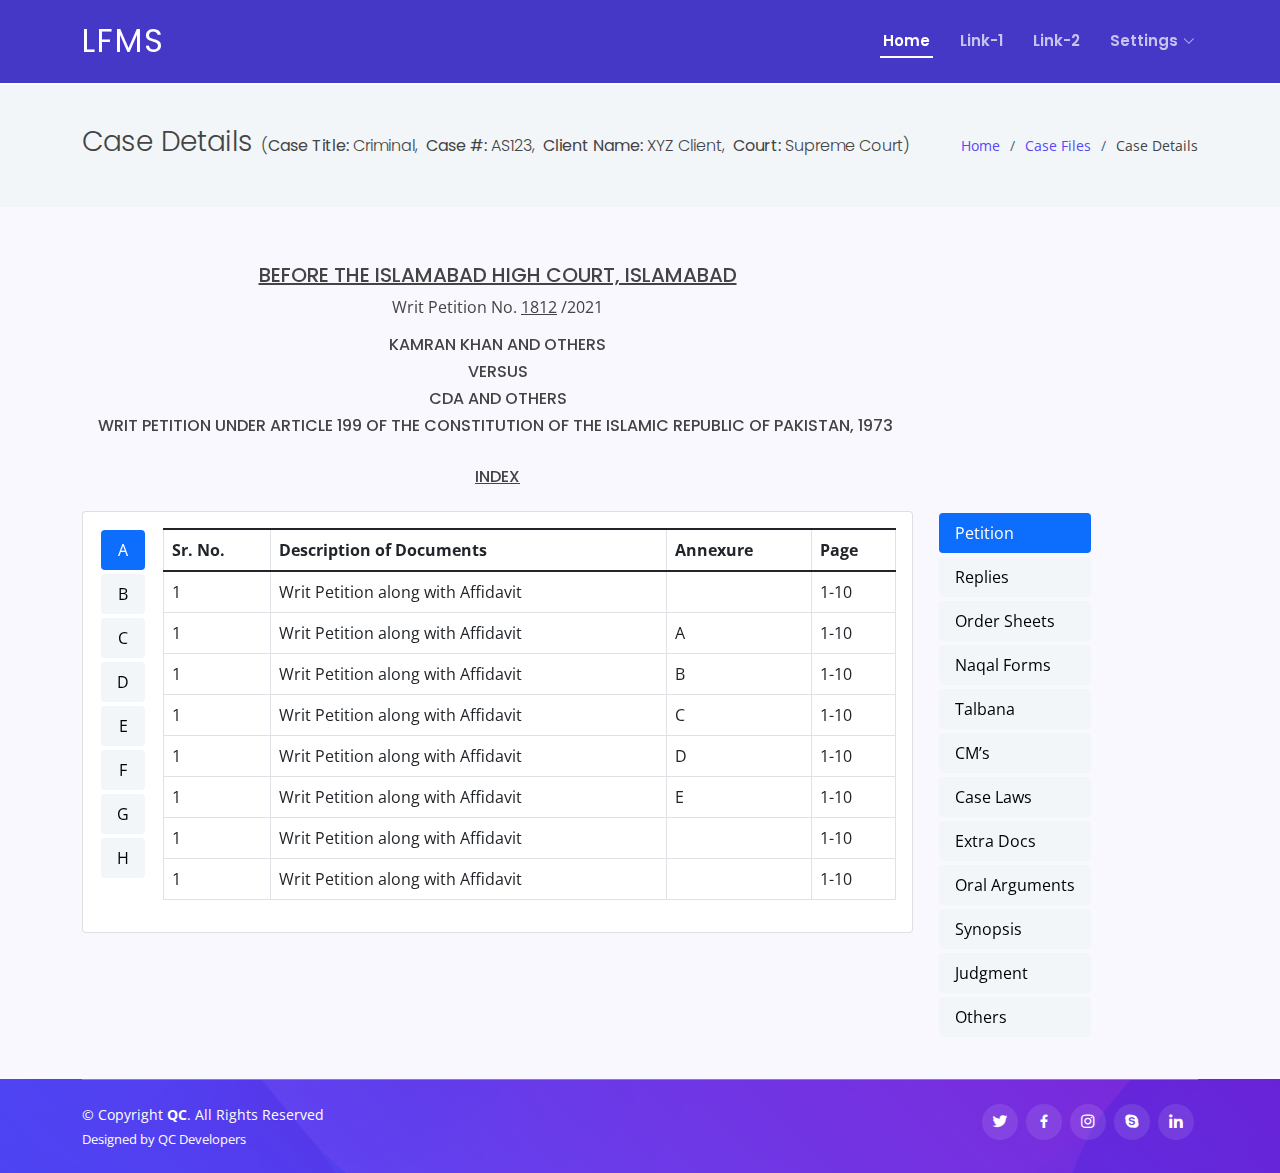
==== commit fd5a5d17: "changes" ====
--- a/case_details.html
+++ b/case_details.html
@@ -5,7 +5,7 @@
   <meta charset="utf-8">
   <meta content="width=device-width, initial-scale=1.0" name="viewport">
 
-  <title>Cases</title>
+  <title>Case Details | 6456</title>
   <meta content="" name="description">
   <meta content="" name="keywords">
 
@@ -150,9 +150,7 @@
           <div class="col-9">
             
             <div class="card">
-              <div class="card-header">
-                Petition
-              </div>
+             
               <div class="card-body">
             <div class="d-flex align-items-start">
               <div class="nav flex-column nav-pills me-3" id="v-pills-tab" role="tablist" aria-orientation="vertical">
@@ -248,17 +246,16 @@
                   aria-selected="false">Order Sheets</button>
                 <button class="nav-link text-start" id="v-pills-settings-tab" data-bs-toggle="pill"
                   data-bs-target="#v-pills-settings" type="button" role="tab" aria-controls="v-pills-settings"
-                  aria-selected="false">Copy Applications/”Naqal Forms”</button>
+                  aria-selected="false">Naqal Forms</button>
 
                 <button class="nav-link text-start" id="v-pills-home-tab" data-bs-toggle="pill" data-bs-target="#v-pills-home"
-                  type="button" role="tab" aria-controls="v-pills-home" aria-selected="true">Process Fee
-                  Receipt/”Talbana”</button>
+                  type="button" role="tab" aria-controls="v-pills-home" aria-selected="true">Talbana</button>
                 <button class="nav-link text-start" id="v-pills-profile-tab" data-bs-toggle="pill"
                   data-bs-target="#v-pills-profile" type="button" role="tab" aria-controls="v-pills-profile"
                   aria-selected="false">CM’s</button>
                 <button class="nav-link text-start" id="v-pills-messages-tab" data-bs-toggle="pill"
                   data-bs-target="#v-pills-messages" type="button" role="tab" aria-controls="v-pills-messages"
-                  aria-selected="false">Relevant Case Laws</button>
+                  aria-selected="false">Case Laws</button>
                 <button class="nav-link text-start" id="v-pills-settings-tab" data-bs-toggle="pill"
                   data-bs-target="#v-pills-settings" type="button" role="tab" aria-controls="v-pills-settings"
                   aria-selected="false">Extra Docs</button>
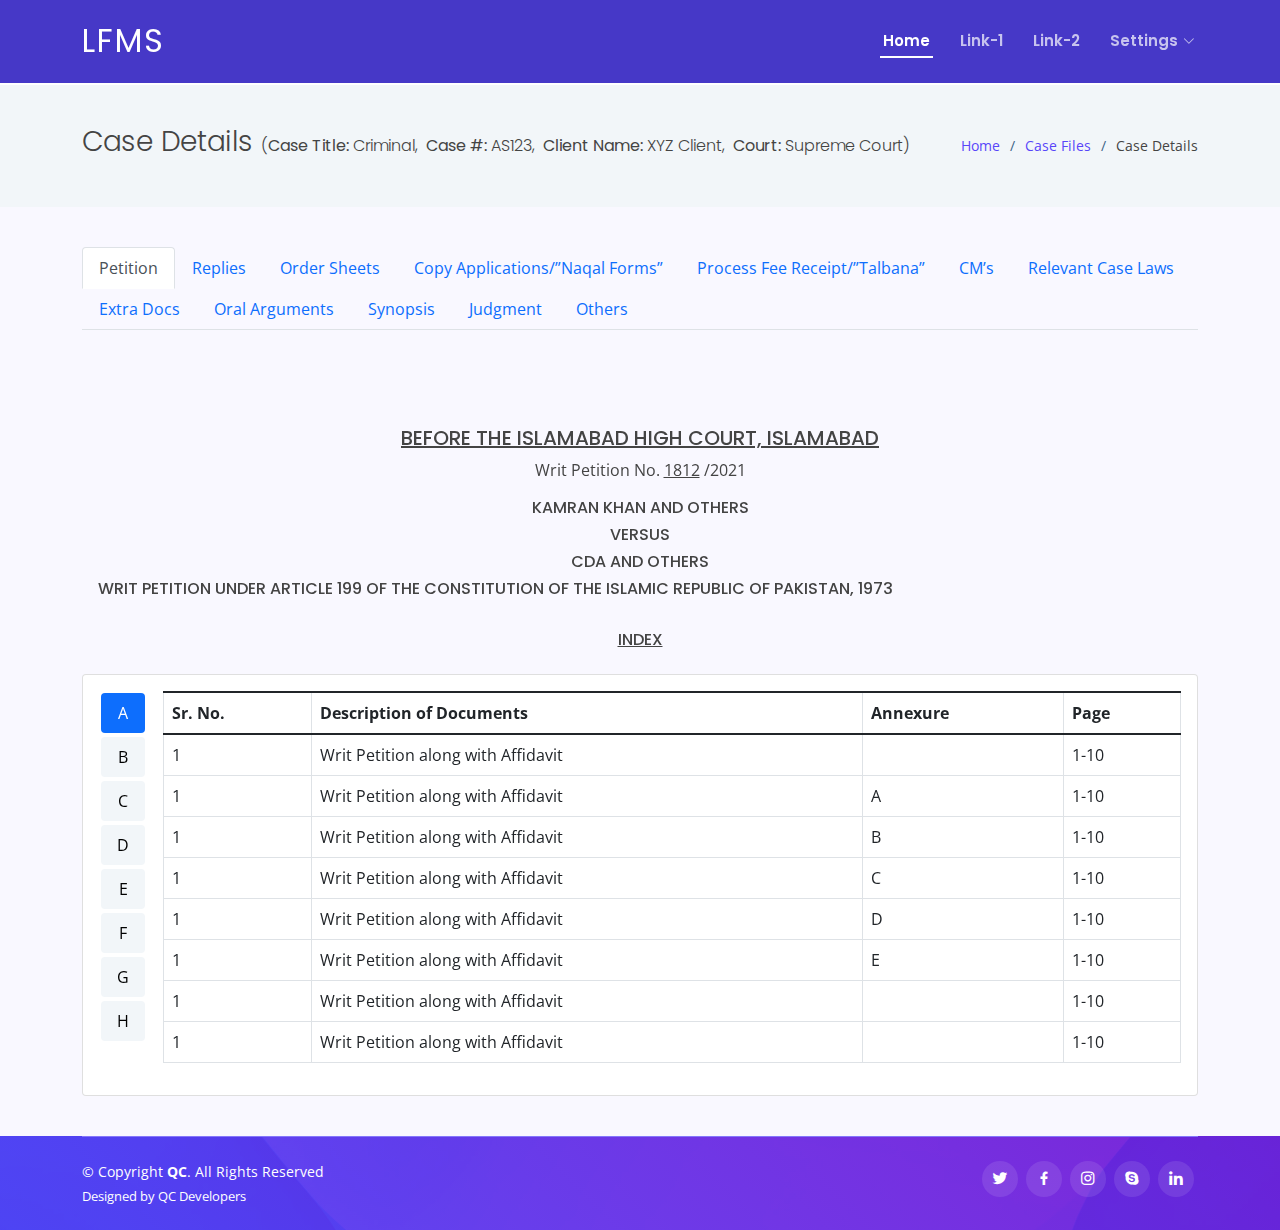
==== commit 988e8d3d: "tab using nav component" ====
--- a/case_details.html
+++ b/case_details.html
@@ -47,17 +47,21 @@
       color: #fff;
       background-color: #0d6efd;
     }
+
     section {
       padding: 40px 0 !important;
       overflow: hidden !important;
     }
-    h2 span{
+
+    h2 span {
       font-size: 16px;
     }
-    .align-center{
+
+    .align-center {
       text-align: center;
     }
-    .align-left{
+
+    .align-left {
       text-align: left !important;
     }
   </style>
@@ -113,166 +117,206 @@
           <ol>
             <li><a href="index.html">Home</a></li>
             <li><a href="case_files.html">Case Files</a></li>
-			      <li>Case Details</li>
+            <li>Case Details</li>
           </ol>
         </div>
 
       </div>
     </section><!-- End Breadcrumbs -->
 
+<!-- ======= tab using nav component ======= -->
+<section id="services" class="services section-bg">
+  <div class="container">
+    <div class="row">
+      <diiv class="col-12">            
+        <ul class="nav nav-tabs" id="myTab" role="tablist">
+          <li class="nav-item" role="presentation">
+            <button class="nav-link active" onclick="document.location='case_details.html'" id="retition"
+              data-bs-toggle="tab" data-bs-target="#petition" type="button" role="tab" aria-controls="petition"
+              aria-selected="true">Petition</button>
+          </li>
+          <li class="nav-item" role="presentation">
+            <button class="nav-link" onclick="document.location='replies.html'" id="replies" data-bs-toggle="tab"
+              data-bs-target="#replies" type="button" role="tab" aria-controls="replies"
+              aria-selected="false">Replies</button>
+          </li>
+          <li class="nav-item" role="presentation">
+            <button class="nav-link" id="contact-tab" data-bs-toggle="tab" data-bs-target="#contact" type="button"
+              role="tab" aria-controls="contact" aria-selected="false">Order Sheets</button>
+          </li>
+
+          <li class="nav-item" role="presentation">
+            <button class="nav-link" id="contact-tab" data-bs-toggle="tab" data-bs-target="#contact" type="button"
+              role="tab" aria-controls="contact" aria-selected="false">Copy Applications/”Naqal Forms”</button>
+          </li>
+          <li class="nav-item" role="presentation">
+            <button class="nav-link" id="contact-tab" data-bs-toggle="tab" data-bs-target="#contact" type="button"
+              role="tab" aria-controls="contact" aria-selected="false">Process Fee Receipt/”Talbana”</button>
+          </li>
+          <li class="nav-item" role="presentation">
+            <button class="nav-link" id="contact-tab" data-bs-toggle="tab" data-bs-target="#contact" type="button"
+              role="tab" aria-controls="contact" aria-selected="false">CM’s</button>
+          </li>
+          <li class="nav-item" role="presentation">
+            <button class="nav-link" id="contact-tab" data-bs-toggle="tab" data-bs-target="#contact" type="button"
+              role="tab" aria-controls="contact" aria-selected="false">Relevant Case Laws</button>
+          </li>
+
+          <li class="nav-item" role="presentation">
+            <button class="nav-link" id="contact-tab" data-bs-toggle="tab" data-bs-target="#contact" type="button"
+              role="tab" aria-controls="contact" aria-selected="false">Extra Docs</button>
+          </li>
+          <li class="nav-item" role="presentation">
+            <button class="nav-link" id="contact-tab" data-bs-toggle="tab" data-bs-target="#contact" type="button"
+              role="tab" aria-controls="contact" aria-selected="false">Oral Arguments</button>
+          </li>
+          <li class="nav-item" role="presentation">
+            <button class="nav-link" id="contact-tab" data-bs-toggle="tab" data-bs-target="#contact" type="button"
+              role="tab" aria-controls="contact" aria-selected="false">Synopsis</button>
+          </li>
+
+          <li class="nav-item" role="presentation">
+            <button class="nav-link" id="contact-tab" data-bs-toggle="tab" data-bs-target="#contact" type="button"
+              role="tab" aria-controls="contact" aria-selected="false">Judgment</button>
+          </li>
+          <li class="nav-item" role="presentation">
+            <button class="nav-link" id="contact-tab" data-bs-toggle="tab" data-bs-target="#contact" type="button"
+              role="tab" aria-controls="contact" aria-selected="false">Others</button>
+          </li>
+        </ul>            
+    </div>
+  </div>
+
+  </div>
+</section><!-- End tab using nav component --> 
+
     <!-- ======= Services Section ======= -->
     <section id="services" class="services section-bg">
-      <div class="container" data-aos="fade-up">   
+      <div class="container" data-aos="fade-up">        
         <div class="row">
-          <div class="col-9">
-           <div class="card-body align-center">
-           <div>                    
-               <h5>
-                 <u>BEFORE THE ISLAMABAD HIGH COURT, ISLAMABAD</u>
-                 
-               </h5>   
-               <p>
-                 Writ Petition No. <u>1812</u> /2021
-               </p>
-               <h6>KAMRAN KHAN AND OTHERS</h6>
-               <h6>VERSUS</h6>
-               <h6>CDA AND OTHERS</h6>
-               <h6 class="align-left">
-                 WRIT PETITION UNDER ARTICLE 199 OF THE CONSTITUTION OF THE ISLAMIC REPUBLIC OF PAKISTAN, 1973
-               </h6><BR>
-               <h6><u>INDEX</u></h6>
-         </div>
-       </div>
-          </div>
-        </div>    
-        <div class="row gy-4">
-
-          <div class="col-9">
-            
-            <div class="card">
-             
-              <div class="card-body">
-            <div class="d-flex align-items-start">
-              <div class="nav flex-column nav-pills me-3" id="v-pills-tab" role="tablist" aria-orientation="vertical">
-                <button class="nav-link active" id="v-pills-home-tab" data-bs-toggle="pill" data-bs-target="#v-pills-home" type="button" role="tab" aria-controls="v-pills-home" aria-selected="true">A</button>
-                <button class="nav-link" id="v-pills-profile-tab" data-bs-toggle="pill" data-bs-target="#v-pills-profile" type="button" role="tab" aria-controls="v-pills-profile" aria-selected="false">B</button>
-                <button class="nav-link" id="v-pills-messages-tab" data-bs-toggle="pill" data-bs-target="#v-pills-messages" type="button" role="tab" aria-controls="v-pills-messages" aria-selected="false">C</button>
-                <button class="nav-link" id="v-pills-settings-tab" data-bs-toggle="pill" data-bs-target="#v-pills-settings" type="button" role="tab" aria-controls="v-pills-settings" aria-selected="false">D</button>
-
-                <button class="nav-link" id="v-pills-home-tab" data-bs-toggle="pill" data-bs-target="#v-pills-home" type="button" role="tab" aria-controls="v-pills-home" aria-selected="true">E</button>
-                <button class="nav-link" id="v-pills-profile-tab" data-bs-toggle="pill" data-bs-target="#v-pills-profile" type="button" role="tab" aria-controls="v-pills-profile" aria-selected="false">F</button>
-                <button class="nav-link" id="v-pills-messages-tab" data-bs-toggle="pill" data-bs-target="#v-pills-messages" type="button" role="tab" aria-controls="v-pills-messages" aria-selected="false">G</button>
-                <button class="nav-link" id="v-pills-settings-tab" data-bs-toggle="pill" data-bs-target="#v-pills-settings" type="button" role="tab" aria-controls="v-pills-settings" aria-selected="false">H</button>
+          <div class="col-12">
+            <div class="card-body align-center">
+              <div>
+                <h5>
+                  <u>BEFORE THE ISLAMABAD HIGH COURT, ISLAMABAD</u>
+
+                </h5>
+                <p>
+                  Writ Petition No. <u>1812</u> /2021
+                </p>
+                <h6>KAMRAN KHAN AND OTHERS</h6>
+                <h6>VERSUS</h6>
+                <h6>CDA AND OTHERS</h6>
+                <h6 class="align-left">
+                  WRIT PETITION UNDER ARTICLE 199 OF THE CONSTITUTION OF THE ISLAMIC REPUBLIC OF PAKISTAN, 1973
+                </h6><BR>
+                <h6><u>INDEX</u></h6>
               </div>
-               
-            
-                <table class="table table-bordered">
-                   
-                  <tbody>     
-                    <thead>
-                      <th>Sr. No.</th>
-                      <th>Description of Documents</th>
-                      <th>Annexure</th>
-                      <th>Page</th>
-                    </thead>              
-                    <tr>
-                      <td>1</td> 
-                      <td>Writ Petition along with Affidavit</td>  
-                      <td></td> 
-                      <td>1-10</td>                      
-                    </tr>
-                    <tr>
-                      <td>1</td> 
-                      <td>Writ Petition along with Affidavit</td>  
-                      <td>A</td> 
-                      <td>1-10</td>                      
-                    </tr>
-                    <tr>
-                      <td>1</td> 
-                      <td>Writ Petition along with Affidavit</td>  
-                      <td>B</td> 
-                      <td>1-10</td>                      
-                    </tr>
-                    <tr>
-                      <td>1</td> 
-                      <td>Writ Petition along with Affidavit</td>  
-                      <td>C</td> 
-                      <td>1-10</td>                      
-                    </tr>
-                    <tr>
-                      <td>1</td> 
-                      <td>Writ Petition along with Affidavit</td>  
-                      <td>D</td> 
-                      <td>1-10</td>                      
-                    </tr>
-                    <tr>
-                      <td>1</td> 
-                      <td>Writ Petition along with Affidavit</td>  
-                      <td>E</td> 
-                      <td>1-10</td>                      
-                    </tr>
-                    <tr>
-                      <td>1</td> 
-                      <td>Writ Petition along with Affidavit</td>  
-                      <td></td> 
-                      <td>1-10</td>                      
-                    </tr>
-                    <tr>
-                      <td>1</td> 
-                      <td>Writ Petition along with Affidavit</td>  
-                      <td></td> 
-                      <td>1-10</td>                      
-                    </tr>
-                  </tbody>
-                </table>
-               
             </div>
           </div>
         </div>
-
-             
-          </div>
-          <div class="col-3">
-            <div class="d-flex align-items-start">
-              <div class="nav flex-column nav-pills me-3" id="v-pills-tab" role="tablist" aria-orientation="vertical">
-                <button class="nav-link active text-start" id="v-pills-home-tab" data-bs-toggle="pill"
-                  data-bs-target="#v-pills-home" type="button" role="tab" aria-controls="v-pills-home"
-                  aria-selected="true" onclick="document.location='case_details.html'">Petition</button>
-                <button class="nav-link text-start" id="v-pills-profile-tab" data-bs-toggle="pill"
-                  data-bs-target="#v-pills-profile" type="button" role="tab" aria-controls="v-pills-profile"
-                  aria-selected="false" onclick="document.location='replies.html'">Replies</button>
-                <button class="nav-link text-start" id="v-pills-messages-tab" data-bs-toggle="pill"
-                  data-bs-target="#v-pills-messages" type="button" role="tab" aria-controls="v-pills-messages"
-                  aria-selected="false">Order Sheets</button>
-                <button class="nav-link text-start" id="v-pills-settings-tab" data-bs-toggle="pill"
-                  data-bs-target="#v-pills-settings" type="button" role="tab" aria-controls="v-pills-settings"
-                  aria-selected="false">Naqal Forms</button>
-
-                <button class="nav-link text-start" id="v-pills-home-tab" data-bs-toggle="pill" data-bs-target="#v-pills-home"
-                  type="button" role="tab" aria-controls="v-pills-home" aria-selected="true">Talbana</button>
-                <button class="nav-link text-start" id="v-pills-profile-tab" data-bs-toggle="pill"
-                  data-bs-target="#v-pills-profile" type="button" role="tab" aria-controls="v-pills-profile"
-                  aria-selected="false">CM’s</button>
-                <button class="nav-link text-start" id="v-pills-messages-tab" data-bs-toggle="pill"
-                  data-bs-target="#v-pills-messages" type="button" role="tab" aria-controls="v-pills-messages"
-                  aria-selected="false">Case Laws</button>
-                <button class="nav-link text-start" id="v-pills-settings-tab" data-bs-toggle="pill"
-                  data-bs-target="#v-pills-settings" type="button" role="tab" aria-controls="v-pills-settings"
-                  aria-selected="false">Extra Docs</button>
-
-                <button class="nav-link text-start" id="v-pills-home-tab" data-bs-toggle="pill" data-bs-target="#v-pills-home"
-                  type="button" role="tab" aria-controls="v-pills-home" aria-selected="true">Oral Arguments</button>
-                <button class="nav-link text-start" id="v-pills-profile-tab" data-bs-toggle="pill"
-                  data-bs-target="#v-pills-profile" type="button" role="tab" aria-controls="v-pills-profile"
-                  aria-selected="false">Synopsis</button>
-                <button class="nav-link text-start" id="v-pills-messages-tab" data-bs-toggle="pill"
-                  data-bs-target="#v-pills-messages" type="button" role="tab" aria-controls="v-pills-messages"
-                  aria-selected="false">Judgment</button>
-                <button class="nav-link text-start" id="v-pills-settings-tab" data-bs-toggle="pill"
-                  data-bs-target="#v-pills-settings" type="button" role="tab" aria-controls="v-pills-settings"
-                  aria-selected="false">Others</button>
+        <div class="row gy-4">
+
+          <div class="col-12">
+
+            <div class="card">
+
+              <div class="card-body">
+                <div class="d-flex align-items-start">
+                  <div class="nav flex-column nav-pills me-3" id="v-pills-tab" role="tablist"
+                    aria-orientation="vertical">
+                    <button class="nav-link active" id="v-pills-home-tab" data-bs-toggle="pill"
+                      data-bs-target="#v-pills-home" type="button" role="tab" aria-controls="v-pills-home"
+                      aria-selected="true">A</button>
+                    <button class="nav-link" id="v-pills-profile-tab" data-bs-toggle="pill"
+                      data-bs-target="#v-pills-profile" type="button" role="tab" aria-controls="v-pills-profile"
+                      aria-selected="false">B</button>
+                    <button class="nav-link" id="v-pills-messages-tab" data-bs-toggle="pill"
+                      data-bs-target="#v-pills-messages" type="button" role="tab" aria-controls="v-pills-messages"
+                      aria-selected="false">C</button>
+                    <button class="nav-link" id="v-pills-settings-tab" data-bs-toggle="pill"
+                      data-bs-target="#v-pills-settings" type="button" role="tab" aria-controls="v-pills-settings"
+                      aria-selected="false">D</button>
+
+                    <button class="nav-link" id="v-pills-home-tab" data-bs-toggle="pill" data-bs-target="#v-pills-home"
+                      type="button" role="tab" aria-controls="v-pills-home" aria-selected="true">E</button>
+                    <button class="nav-link" id="v-pills-profile-tab" data-bs-toggle="pill"
+                      data-bs-target="#v-pills-profile" type="button" role="tab" aria-controls="v-pills-profile"
+                      aria-selected="false">F</button>
+                    <button class="nav-link" id="v-pills-messages-tab" data-bs-toggle="pill"
+                      data-bs-target="#v-pills-messages" type="button" role="tab" aria-controls="v-pills-messages"
+                      aria-selected="false">G</button>
+                    <button class="nav-link" id="v-pills-settings-tab" data-bs-toggle="pill"
+                      data-bs-target="#v-pills-settings" type="button" role="tab" aria-controls="v-pills-settings"
+                      aria-selected="false">H</button>
+                  </div>
+
+
+                  <table class="table table-bordered">
+
+                    <tbody>
+                      <thead>
+                        <th>Sr. No.</th>
+                        <th>Description of Documents</th>
+                        <th>Annexure</th>
+                        <th>Page</th>
+                      </thead>
+                      <tr>
+                        <td>1</td>
+                        <td>Writ Petition along with Affidavit</td>
+                        <td></td>
+                        <td>1-10</td>
+                      </tr>
+                      <tr>
+                        <td>1</td>
+                        <td>Writ Petition along with Affidavit</td>
+                        <td>A</td>
+                        <td>1-10</td>
+                      </tr>
+                      <tr>
+                        <td>1</td>
+                        <td>Writ Petition along with Affidavit</td>
+                        <td>B</td>
+                        <td>1-10</td>
+                      </tr>
+                      <tr>
+                        <td>1</td>
+                        <td>Writ Petition along with Affidavit</td>
+                        <td>C</td>
+                        <td>1-10</td>
+                      </tr>
+                      <tr>
+                        <td>1</td>
+                        <td>Writ Petition along with Affidavit</td>
+                        <td>D</td>
+                        <td>1-10</td>
+                      </tr>
+                      <tr>
+                        <td>1</td>
+                        <td>Writ Petition along with Affidavit</td>
+                        <td>E</td>
+                        <td>1-10</td>
+                      </tr>
+                      <tr>
+                        <td>1</td>
+                        <td>Writ Petition along with Affidavit</td>
+                        <td></td>
+                        <td>1-10</td>
+                      </tr>
+                      <tr>
+                        <td>1</td>
+                        <td>Writ Petition along with Affidavit</td>
+                        <td></td>
+                        <td>1-10</td>
+                      </tr>
+                    </tbody>
+                  </table>
+
+                </div>
               </div>
             </div>
+
+
           </div>
         </div>
 
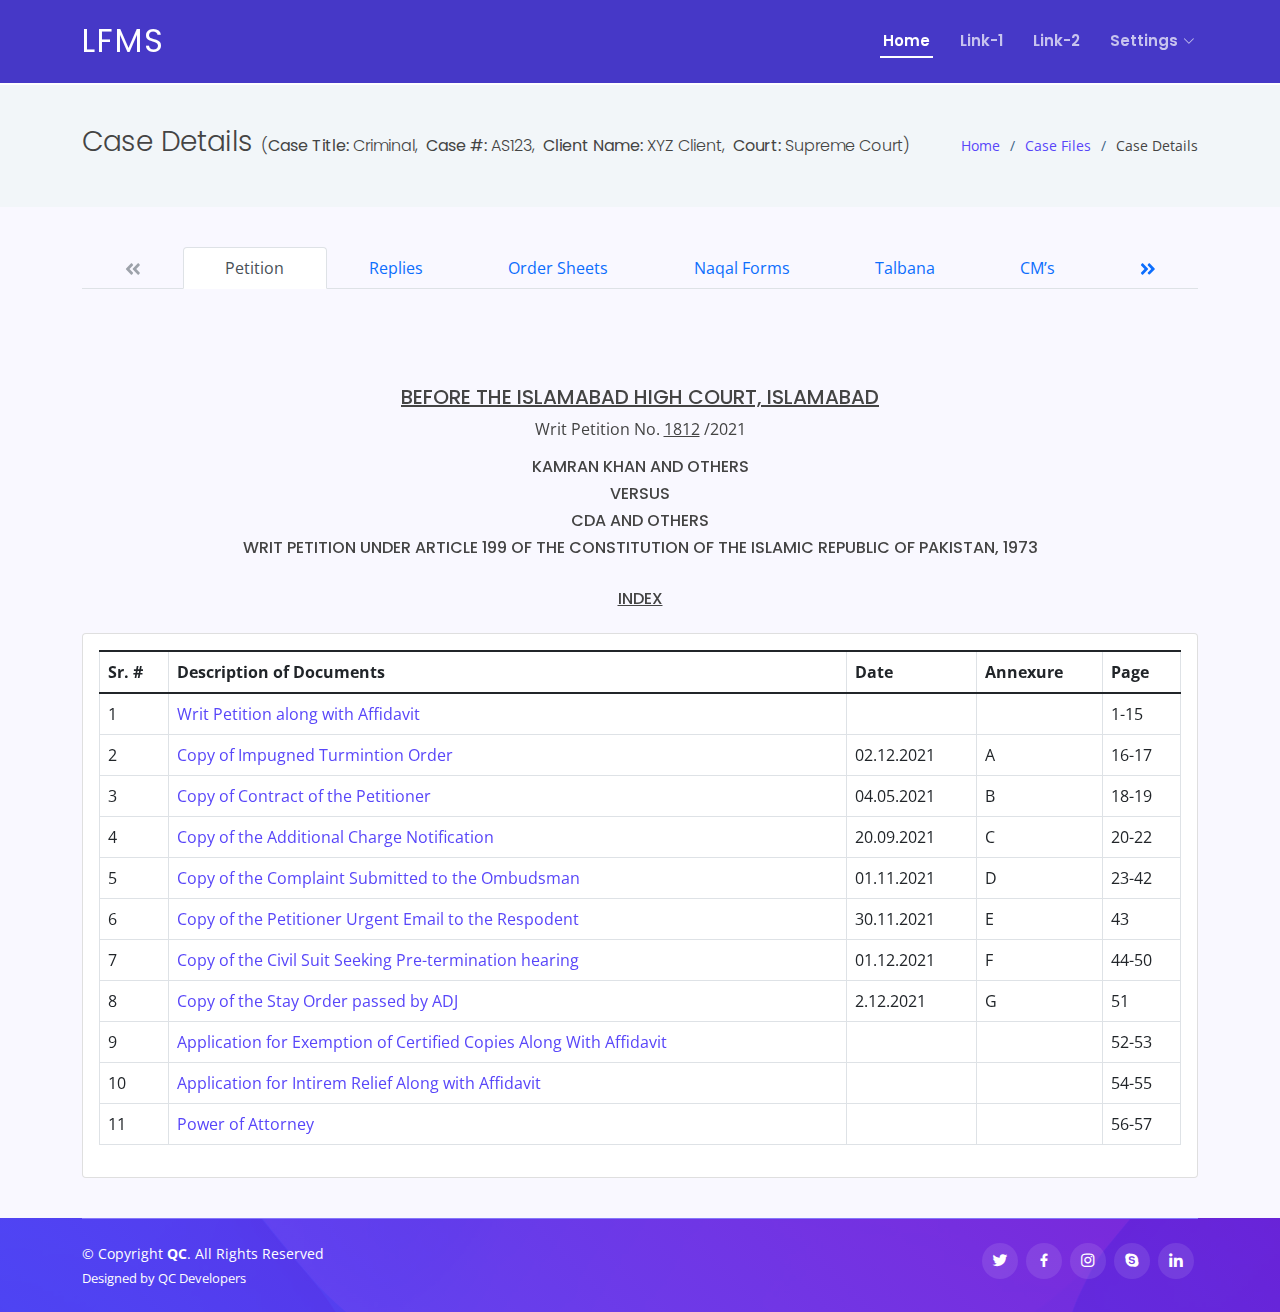
==== commit 51e47936: "some modifications add calender, slides etc" ====
--- a/case_details.html
+++ b/case_details.html
@@ -27,8 +27,8 @@
   <link href="assets/vendor/swiper/swiper-bundle.min.css" rel="stylesheet">
 
   <!-- Template Main CSS File -->
-  <link href="assets/css/style.css" rel="stylesheet">
-
+  <link href="assets/css/style.css" rel="stylesheet">  
+  
   <!-- =======================================================
   * Template Name: Techie - v4.7.0
   * Template URL: https://bootstrapmade.com/techie-free-skin-bootstrap-3/
@@ -60,10 +60,7 @@
     .align-center {
       text-align: center;
     }
-
-    .align-left {
-      text-align: left !important;
-    }
+     
   </style>
 </head>
 
@@ -128,8 +125,8 @@
 <section id="services" class="services section-bg">
   <div class="container">
     <div class="row">
-      <diiv class="col-12">            
-        <ul class="nav nav-tabs" id="myTab" role="tablist">
+      <div class="col-12">  
+      <ul class="nav nav-tabs nav-fill nav-paginator" data-paginator-item-count="6" data-paginator-buttons-class="nav-link">
           <li class="nav-item" role="presentation">
             <button class="nav-link active" onclick="document.location='case_details.html'" id="retition"
               data-bs-toggle="tab" data-bs-target="#petition" type="button" role="tab" aria-controls="petition"
@@ -147,11 +144,11 @@
 
           <li class="nav-item" role="presentation">
             <button class="nav-link" id="contact-tab" data-bs-toggle="tab" data-bs-target="#contact" type="button"
-              role="tab" aria-controls="contact" aria-selected="false">Copy Applications/”Naqal Forms”</button>
-          </li>
-          <li class="nav-item" role="presentation">
-            <button class="nav-link" id="contact-tab" data-bs-toggle="tab" data-bs-target="#contact" type="button"
-              role="tab" aria-controls="contact" aria-selected="false">Process Fee Receipt/”Talbana”</button>
+              role="tab" aria-controls="contact" aria-selected="false">Naqal Forms</button>
+          </li>
+          <li class="nav-item" role="presentation">
+            <button class="nav-link" id="contact-tab" data-bs-toggle="tab" data-bs-target="#contact" type="button"
+              role="tab" aria-controls="contact" aria-selected="false">Talbana</button>
           </li>
           <li class="nav-item" role="presentation">
             <button class="nav-link" id="contact-tab" data-bs-toggle="tab" data-bs-target="#contact" type="button"
@@ -159,7 +156,7 @@
           </li>
           <li class="nav-item" role="presentation">
             <button class="nav-link" id="contact-tab" data-bs-toggle="tab" data-bs-target="#contact" type="button"
-              role="tab" aria-controls="contact" aria-selected="false">Relevant Case Laws</button>
+              role="tab" aria-controls="contact" aria-selected="false">Case Laws</button>
           </li>
 
           <li class="nav-item" role="presentation">
@@ -207,7 +204,7 @@
                 <h6>KAMRAN KHAN AND OTHERS</h6>
                 <h6>VERSUS</h6>
                 <h6>CDA AND OTHERS</h6>
-                <h6 class="align-left">
+                <h6>
                   WRIT PETITION UNDER ARTICLE 199 OF THE CONSTITUTION OF THE ISLAMIC REPUBLIC OF PAKISTAN, 1973
                 </h6><BR>
                 <h6><u>INDEX</u></h6>
@@ -216,98 +213,96 @@
           </div>
         </div>
         <div class="row gy-4">
-
           <div class="col-12">
-
             <div class="card">
-
               <div class="card-body">
                 <div class="d-flex align-items-start">
-                  <div class="nav flex-column nav-pills me-3" id="v-pills-tab" role="tablist"
-                    aria-orientation="vertical">
-                    <button class="nav-link active" id="v-pills-home-tab" data-bs-toggle="pill"
-                      data-bs-target="#v-pills-home" type="button" role="tab" aria-controls="v-pills-home"
-                      aria-selected="true">A</button>
-                    <button class="nav-link" id="v-pills-profile-tab" data-bs-toggle="pill"
-                      data-bs-target="#v-pills-profile" type="button" role="tab" aria-controls="v-pills-profile"
-                      aria-selected="false">B</button>
-                    <button class="nav-link" id="v-pills-messages-tab" data-bs-toggle="pill"
-                      data-bs-target="#v-pills-messages" type="button" role="tab" aria-controls="v-pills-messages"
-                      aria-selected="false">C</button>
-                    <button class="nav-link" id="v-pills-settings-tab" data-bs-toggle="pill"
-                      data-bs-target="#v-pills-settings" type="button" role="tab" aria-controls="v-pills-settings"
-                      aria-selected="false">D</button>
-
-                    <button class="nav-link" id="v-pills-home-tab" data-bs-toggle="pill" data-bs-target="#v-pills-home"
-                      type="button" role="tab" aria-controls="v-pills-home" aria-selected="true">E</button>
-                    <button class="nav-link" id="v-pills-profile-tab" data-bs-toggle="pill"
-                      data-bs-target="#v-pills-profile" type="button" role="tab" aria-controls="v-pills-profile"
-                      aria-selected="false">F</button>
-                    <button class="nav-link" id="v-pills-messages-tab" data-bs-toggle="pill"
-                      data-bs-target="#v-pills-messages" type="button" role="tab" aria-controls="v-pills-messages"
-                      aria-selected="false">G</button>
-                    <button class="nav-link" id="v-pills-settings-tab" data-bs-toggle="pill"
-                      data-bs-target="#v-pills-settings" type="button" role="tab" aria-controls="v-pills-settings"
-                      aria-selected="false">H</button>
-                  </div>
-
-
                   <table class="table table-bordered">
-
                     <tbody>
                       <thead>
-                        <th>Sr. No.</th>
+                        <th>Sr. #</th>
                         <th>Description of Documents</th>
+                        <th>Date</th>
                         <th>Annexure</th>
                         <th>Page</th>
                       </thead>
                       <tr>
                         <td>1</td>
-                        <td>Writ Petition along with Affidavit</td>
-                        <td></td>
-                        <td>1-10</td>
-                      </tr>
-                      <tr>
-                        <td>1</td>
-                        <td>Writ Petition along with Affidavit</td>
-                        <td>A</td>
-                        <td>1-10</td>
-                      </tr>
-                      <tr>
-                        <td>1</td>
-                        <td>Writ Petition along with Affidavit</td>
+                        <td><a href="petition_slide_docs.html">Writ Petition along with Affidavit</a></td>
+                        <td></td>
+                        <td></td>
+                        <td>1-15</td>
+                      </tr>
+                      <tr>
+                        <td>2</td>
+                        <td><a href="petition_slide_docs_a.html">Copy of Impugned Turmintion Order</a></td>
+                        <td>02.12.2021</td>
+                        <td>A</td>                        
+                        <td>16-17</td>
+                      </tr>
+                      <tr>
+                        <td>3</td>
+                        <td><a href="petition_slide_docs_b.html">Copy of Contract of the Petitioner</a></td>
+                        <td>04.05.2021</td>
                         <td>B</td>
-                        <td>1-10</td>
-                      </tr>
-                      <tr>
-                        <td>1</td>
-                        <td>Writ Petition along with Affidavit</td>
+                        <td>18-19</td>
+                      </tr>
+                      <tr>
+                        <td>4</td>
+                        <td><a href="petition_slide_docs_c.html">Copy of the Additional Charge Notification</a></td>
+                        <td>20.09.2021</td>
                         <td>C</td>
-                        <td>1-10</td>
-                      </tr>
-                      <tr>
-                        <td>1</td>
-                        <td>Writ Petition along with Affidavit</td>
+                        <td>20-22</td>
+                      </tr>
+                      <tr>
+                        <td>5</td>
+                        <td><a href="petition_slide_docs_d.html">Copy of the Complaint Submitted to the Ombudsman</a></td>
+                        <td>01.11.2021</td>
                         <td>D</td>
-                        <td>1-10</td>
-                      </tr>
-                      <tr>
-                        <td>1</td>
-                        <td>Writ Petition along with Affidavit</td>
+                        <td>23-42</td>
+                      </tr>
+                      <tr>
+                        <td>6</td>
+                        <td><a href="#">Copy of the Petitioner Urgent Email to the Respodent</a></td>
+                        <td>30.11.2021</td>
                         <td>E</td>
-                        <td>1-10</td>
-                      </tr>
-                      <tr>
-                        <td>1</td>
-                        <td>Writ Petition along with Affidavit</td>
-                        <td></td>
-                        <td>1-10</td>
-                      </tr>
-                      <tr>
-                        <td>1</td>
-                        <td>Writ Petition along with Affidavit</td>
-                        <td></td>
-                        <td>1-10</td>
+                        <td>43</td>
+                      </tr>
+                      <tr>
+                        <td>7</td>
+                        <td><a href="#">Copy of the Civil Suit Seeking Pre-termination hearing</a></td>
+                        <td>01.12.2021</td>
+                        <td>F</td>
+                        <td>44-50</td>
+                      </tr>
+                      <tr>
+                        <td>8</td>
+                        <td><a href="#">Copy of the Stay Order passed by ADJ</a></td>
+                        <td>2.12.2021</td>
+                        <td>G</td>
+                        <td>51</td>
+                      </tr>
+
+                      <tr>
+                        <td>9</td>
+                        <td><a href="#">Application for Exemption of Certified Copies Along With Affidavit</a></td>
+                        <td></td>
+                        <td></td>
+                        <td>52-53</td>
+                      </tr>
+                      <tr>
+                        <td>10</td>
+                        <td><a href="#">Application for Intirem Relief Along with Affidavit</a></td>
+                        <td></td>
+                        <td></td>
+                        <td>54-55</td>
+                      </tr>
+                      <tr>
+                        <td>11</td>
+                        <td><a href="#">Power of Attorney</a></td>
+                        <td></td>
+                        <td></td>
+                        <td>56-57</td>
                       </tr>
                     </tbody>
                   </table>
@@ -371,6 +366,10 @@
   <script src="https://maxcdn.bootstrapcdn.com/bootstrap/3.4.1/js/bootstrap.min.js"></script>
   <!-- Template Main JS File -->
   <script src="assets/js/main.js"></script>
+<!-- As A jQuery Plugin -->
+<script src="https://code.jquery.com/jquery-3.2.1.slim.min.js" integrity="sha384-KJ3o2DKtIkvYIK3UENzmM7KCkRr/rE9/Qpg6aAZGJwFDMVNA/GpGFF93hXpG5KkN" crossorigin="anonymous"></script>
+<script src="https://cdnjs.cloudflare.com/ajax/libs/popper.js/1.12.9/umd/popper.min.js" integrity="sha384-ApNbgh9B+Y1QKtv3Rn7W3mgPxhU9K/ScQsAP7hUibX39j7fakFPskvXusvfa0b4Q" crossorigin="anonymous"></script>
+<script src="js/bootstrap-nav-paginator.min.js"></script>
 
 </body>
 
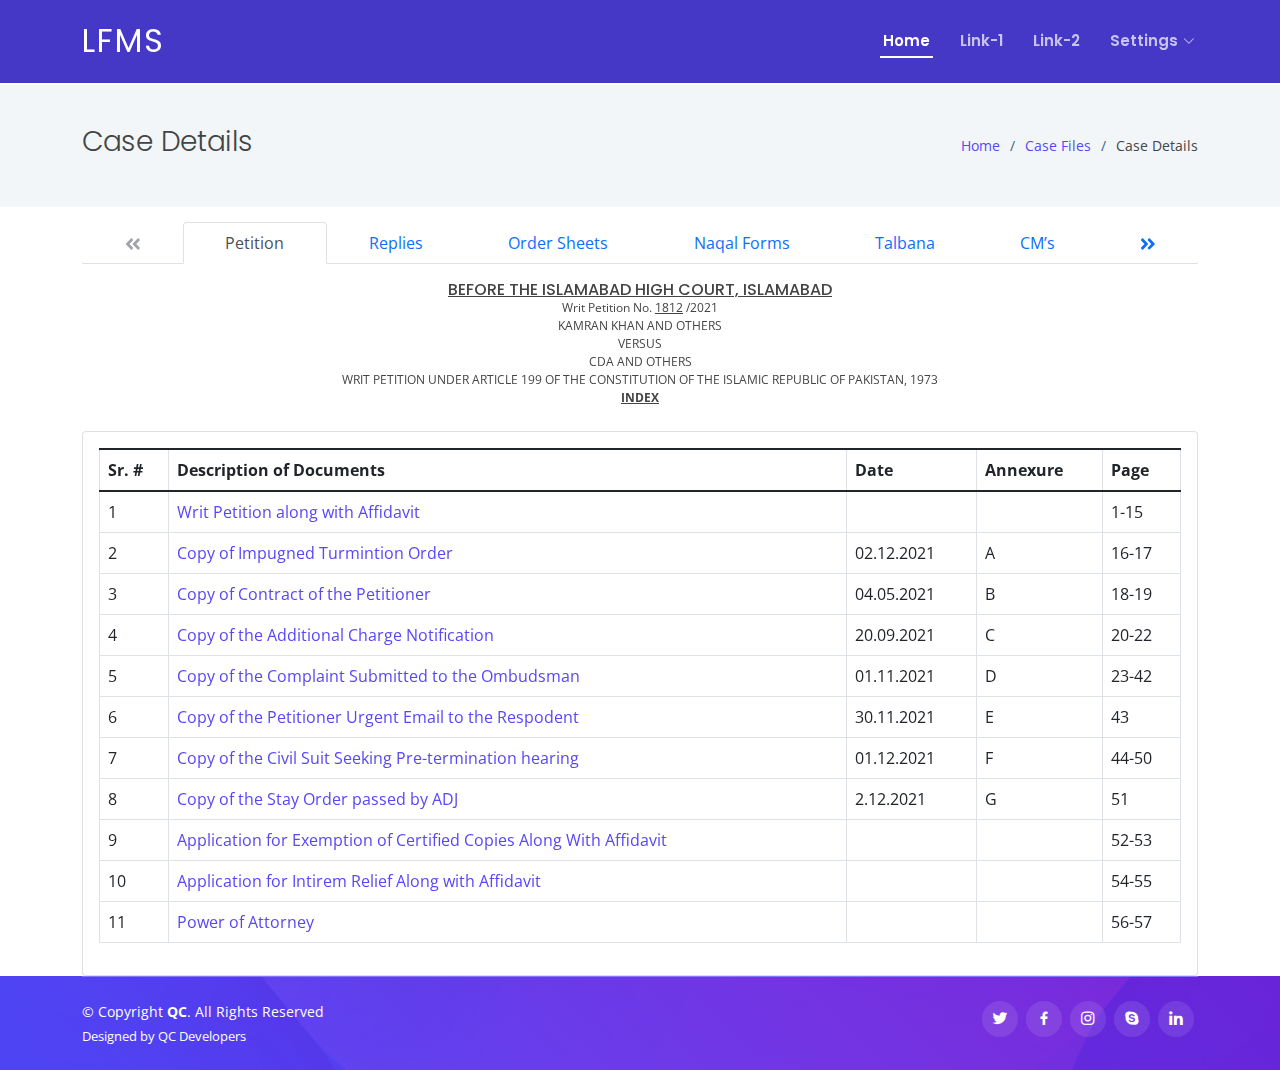
==== commit ec3b0b36: "updates" ====
--- a/case_details.html
+++ b/case_details.html
@@ -100,16 +100,23 @@
 
   <main id="main">
 
+    <style type="text/css">
+      .case_heading p{
+        font-size: 12px;
+        line-height: 2px;
+      }
+    </style>
+
     <!-- ======= Breadcrumbs ======= -->
     <section id="breadcrumbs" class="breadcrumbs">
       <div class="container">
 
         <div class="d-flex justify-content-between align-items-center">
           <h2>Case Details
-            <span>(<strong>Case Title:</strong> Criminal,</span>
+            <!-- <span>(<strong>Case Title:</strong> Criminal,</span>
             <span><strong>Case #:</strong> AS123,</span>
             <span><strong>Client Name:</strong> XYZ Client,</span>
-            <span><strong>Court:</strong> Supreme Court)</span>
+            <span><strong>Court:</strong> Supreme Court)</span> -->
           </h2>
           <ol>
             <li><a href="index.html">Home</a></li>
@@ -122,8 +129,8 @@
     </section><!-- End Breadcrumbs -->
 
 <!-- ======= tab using nav component ======= -->
-<section id="services" class="services section-bg">
-  <div class="container">
+
+  <div class="container" style="margin-top: 15px;">
     <div class="row">
       <div class="col-12">  
       <ul class="nav nav-tabs nav-fill nav-paginator" data-paginator-item-count="6" data-paginator-buttons-class="nav-link">
@@ -185,29 +192,29 @@
   </div>
 
   </div>
-</section><!-- End tab using nav component --> 
+
 
     <!-- ======= Services Section ======= -->
-    <section id="services" class="services section-bg">
-      <div class="container" data-aos="fade-up">        
+    
+      <div class="container"  data-aos="fade-up">        
         <div class="row">
           <div class="col-12">
-            <div class="card-body align-center">
+            <div class="card-body align-center case_heading">
               <div>
-                <h5>
+                <h6>
                   <u>BEFORE THE ISLAMABAD HIGH COURT, ISLAMABAD</u>
 
-                </h5>
+                </h6>
                 <p>
                   Writ Petition No. <u>1812</u> /2021
                 </p>
-                <h6>KAMRAN KHAN AND OTHERS</h6>
-                <h6>VERSUS</h6>
-                <h6>CDA AND OTHERS</h6>
-                <h6>
+                <p>KAMRAN KHAN AND OTHERS</p>
+                <p>VERSUS</h6>
+                <p>CDA AND OTHERS</p>
+                <p>
                   WRIT PETITION UNDER ARTICLE 199 OF THE CONSTITUTION OF THE ISLAMIC REPUBLIC OF PAKISTAN, 1973
-                </h6><BR>
-                <h6><u>INDEX</u></h6>
+                </p><p>
+                <p><u><strong>INDEX</strong></u></p>
               </div>
             </div>
           </div>
@@ -316,7 +323,7 @@
         </div>
 
       </div>
-    </section><!-- End Services Section -->
+    
 
   </main><!-- End #main -->
 
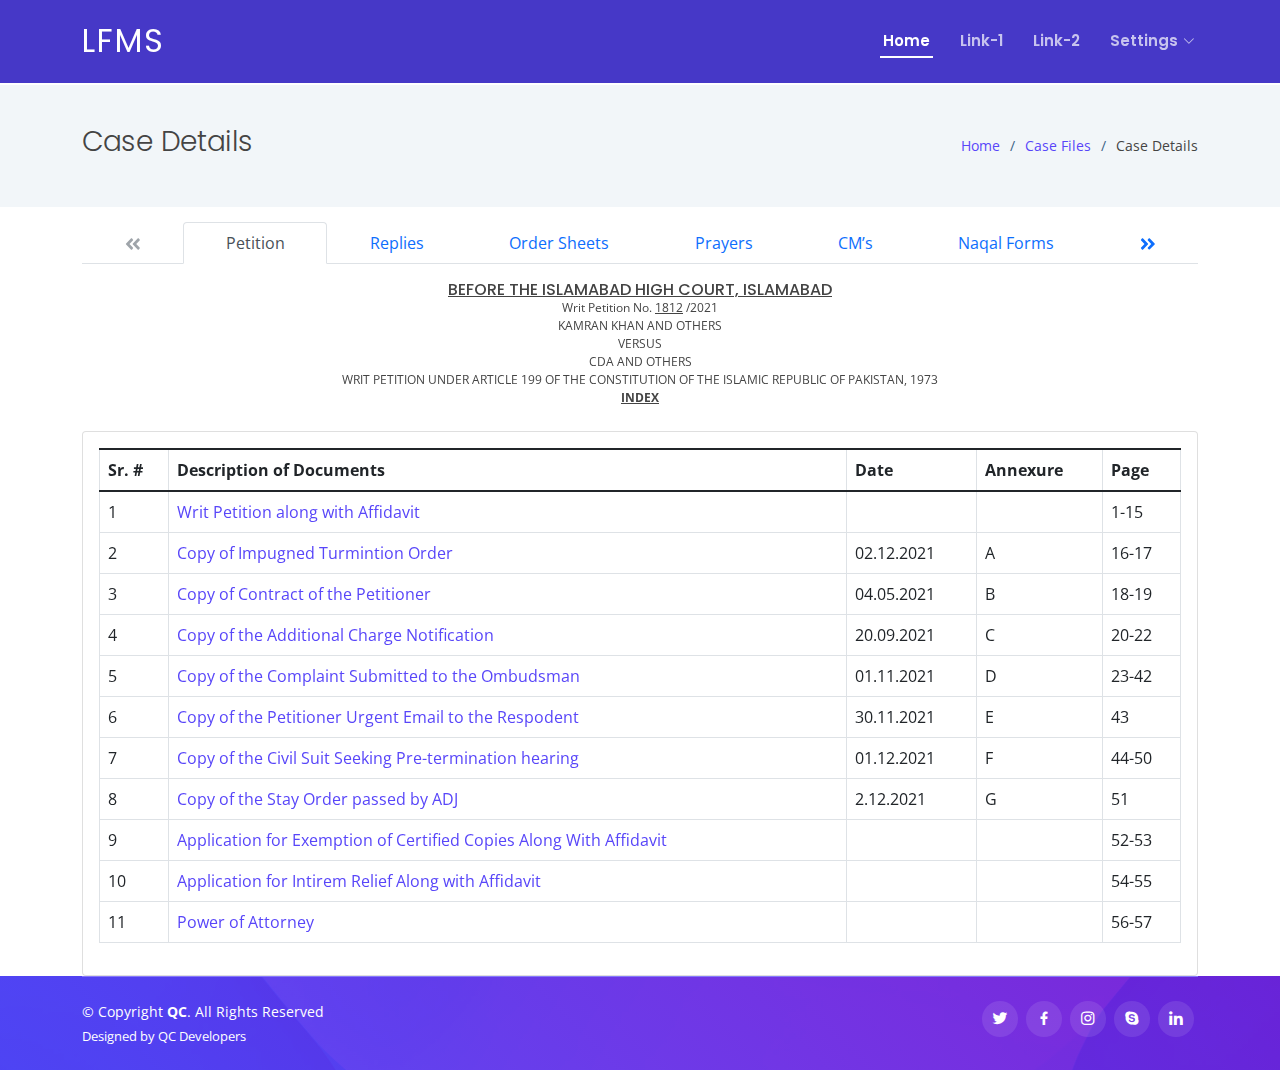
==== commit 9c0f2975: "fixes" ====
--- a/case_details.html
+++ b/case_details.html
@@ -150,6 +150,16 @@
           </li>
 
           <li class="nav-item" role="presentation">
+                <button class="nav-link" id="contact-tab" data-bs-toggle="tab" data-bs-target="#contact" type="button"
+                  role="tab" aria-controls="contact" aria-selected="false">Prayers</button>
+              </li>
+
+              <li class="nav-item" role="presentation">
+                <button class="nav-link" id="contact-tab" data-bs-toggle="tab" data-bs-target="#contact" type="button"
+                  role="tab" aria-controls="contact" aria-selected="false">CM’s</button>
+              </li>
+
+          <li class="nav-item" role="presentation">
             <button class="nav-link" id="contact-tab" data-bs-toggle="tab" data-bs-target="#contact" type="button"
               role="tab" aria-controls="contact" aria-selected="false">Naqal Forms</button>
           </li>
@@ -157,10 +167,7 @@
             <button class="nav-link" id="contact-tab" data-bs-toggle="tab" data-bs-target="#contact" type="button"
               role="tab" aria-controls="contact" aria-selected="false">Talbana</button>
           </li>
-          <li class="nav-item" role="presentation">
-            <button class="nav-link" id="contact-tab" data-bs-toggle="tab" data-bs-target="#contact" type="button"
-              role="tab" aria-controls="contact" aria-selected="false">CM’s</button>
-          </li>
+          
           <li class="nav-item" role="presentation">
             <button class="nav-link" id="contact-tab" data-bs-toggle="tab" data-bs-target="#contact" type="button"
               role="tab" aria-controls="contact" aria-selected="false">Case Laws</button>
--- a/assets/css/style.css
+++ b/assets/css/style.css
@@ -586,6 +586,10 @@
   transition: all ease-in-out 0.3s;
   background: #fff;
 }
+
+.services .icon-box:hover {
+  border: 1px solid red;
+}
 .services .icon-box .icon {
   margin: 0 auto;
   width: 100px;
